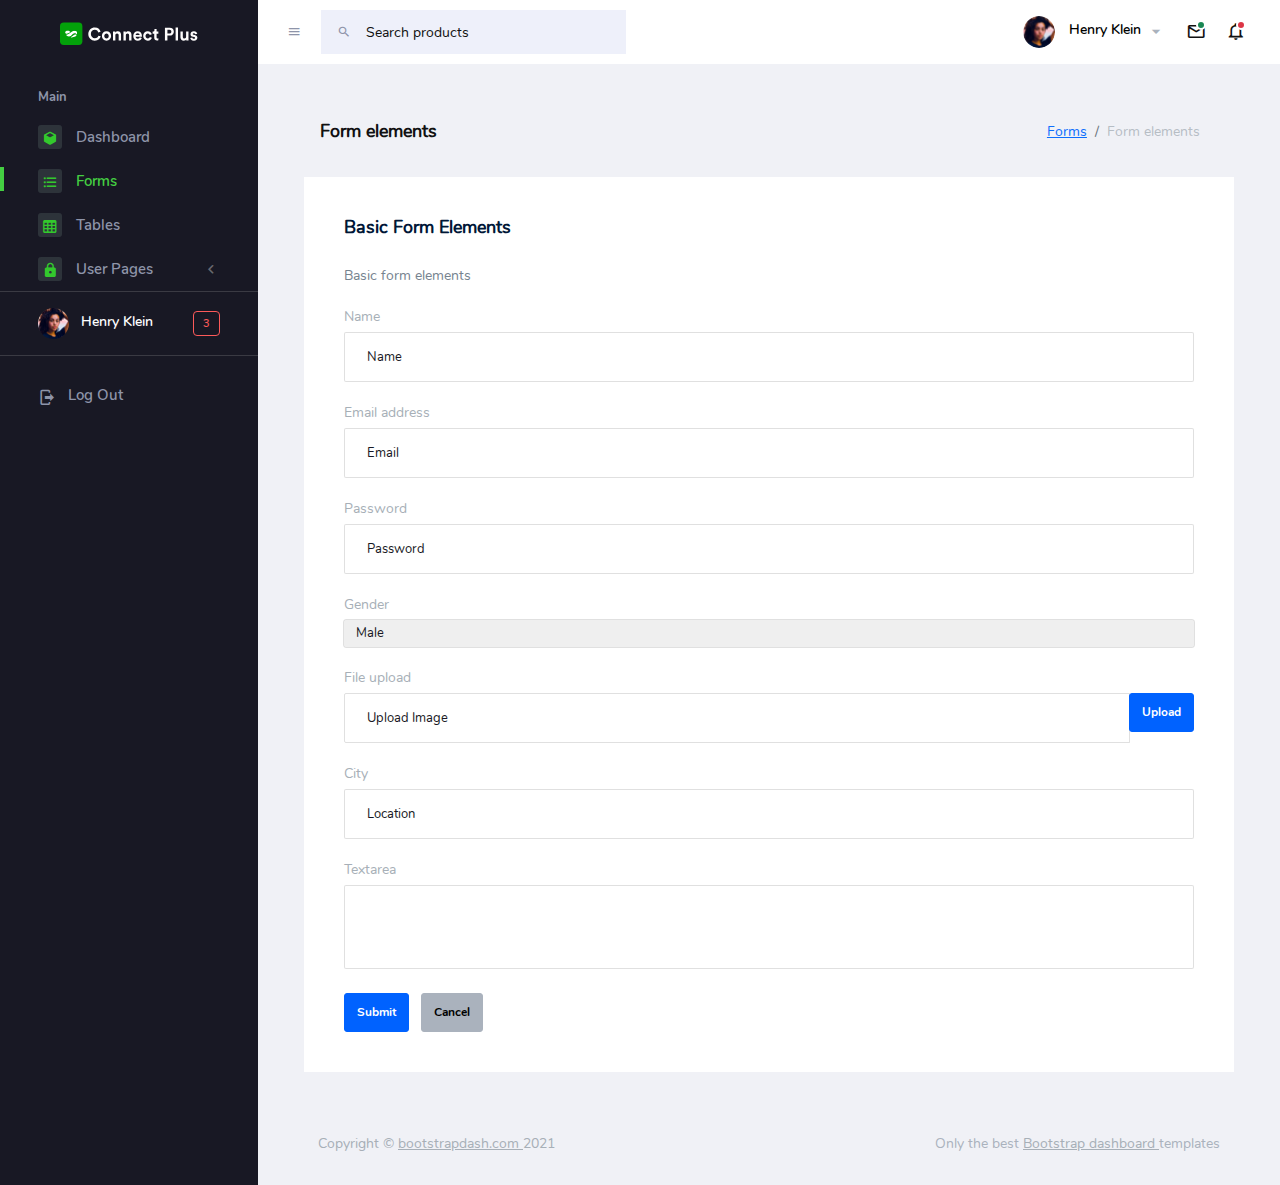
==== pages/forms/basic_elements.html @ 21fc736e "manambah kan data" ====
<!DOCTYPE html>
<html lang="en">
  <head>
    <!-- Required meta tags -->
    <meta charset="utf-8">
    <meta name="viewport" content="width=device-width, initial-scale=1, shrink-to-fit=no">
    <title>Connect Plus</title>
    <!-- plugins:css -->
    <link rel="stylesheet" href="../../assets/vendors/mdi/css/materialdesignicons.min.css">
    <link rel="stylesheet" href="../../assets/vendors/flag-icon-css/css/flag-icon.min.css">
    <link rel="stylesheet" href="../../assets/vendors/css/vendor.bundle.base.css">
    <!-- endinject -->
    <!-- Plugin css for this page -->
    <link rel="stylesheet" href="../../assets/vendors/select2/select2.min.css">
    <link rel="stylesheet" href="../../assets/vendors/select2-bootstrap-theme/select2-bootstrap.min.css">
    <!-- End plugin css for this page -->
    <!-- inject:css -->
    <!-- endinject -->
    <!-- Layout styles -->
    <link rel="stylesheet" href="../../assets/css/style.css">
    <!-- End layout styles -->
    <link rel="shortcut icon" href="../../assets/images/icon-pertamina-removebg-preview.png" />
  </head>
  <body>
    <div class="container-scroller">
      <!-- partial:../../partials/_navbar.html -->
      <nav class="navbar default-layout-navbar col-lg-12 col-12 p-0 fixed-top d-flex flex-row">
        <div class="text-center navbar-brand-wrapper d-flex align-items-center justify-content-center">
          <a class="navbar-brand brand-logo" href="../../index.html"><img src="../../assets/images/logo.svg" alt="logo" /></a>
          <a class="navbar-brand brand-logo-mini" href="../../index.html"><img src="../../assets/images/logo-mini.svg" alt="logo" /></a>
        </div>
        <div class="navbar-menu-wrapper d-flex align-items-stretch">
          <button class="navbar-toggler navbar-toggler align-self-center" type="button" data-toggle="minimize">
            <span class="mdi mdi-menu"></span>
          </button>
          <div class="search-field d-none d-xl-block">
            <form class="d-flex align-items-center h-100" action="#">
              <div class="input-group">
                <div class="input-group-prepend bg-transparent">
                  <i class="input-group-text border-0 mdi mdi-magnify"></i>
                </div>
                <input type="text" class="form-control bg-transparent border-0" placeholder="Search products">
              </div>
            </form>
          </div>
          <ul class="navbar-nav navbar-nav-right">
            <!-- <li class="nav-item  dropdown d-none d-md-block">
              <a class="nav-link dropdown-toggle" id="reportDropdown" href="#" data-bs-toggle="dropdown" aria-expanded="false"> Reports </a>
              <div class="dropdown-menu navbar-dropdown" aria-labelledby="reportDropdown">
                <a class="dropdown-item" href="#">
                  <i class="mdi mdi-file-pdf me-2"></i>PDF </a>
                <div class="dropdown-divider"></div>
                <a class="dropdown-item" href="#">
                  <i class="mdi mdi-file-excel me-2"></i>Excel </a>
                <div class="dropdown-divider"></div>
                <a class="dropdown-item" href="#">
                  <i class="mdi mdi-file-word me-2"></i>doc </a>
              </div>
            </li> -->
            <!-- <li class="nav-item  dropdown d-none d-md-block">
              <a class="nav-link dropdown-toggle" id="projectDropdown" href="#" data-bs-toggle="dropdown" aria-expanded="false"> Projects </a>
              <div class="dropdown-menu navbar-dropdown" aria-labelledby="projectDropdown">
                <a class="dropdown-item" href="#">
                  <i class="mdi mdi-eye-outline me-2"></i>View Project </a>
                <div class="dropdown-divider"></div>
                <a class="dropdown-item" href="#">
                  <i class="mdi mdi-pencil-outline me-2"></i>Edit Project </a>
              </div>
            </li> -->
            <!-- <li class="nav-item nav-language dropdown d-none d-md-block">
              <a class="nav-link dropdown-toggle" id="languageDropdown" href="#" data-bs-toggle="dropdown" aria-expanded="false">
                <div class="nav-language-icon">
                  <i class="flag-icon flag-icon-us" title="us" id="us"></i>
                </div>
                <div class="nav-language-text">
                  <p class="mb-1 text-black">English</p>
                </div>
              </a>
              <div class="dropdown-menu navbar-dropdown" aria-labelledby="languageDropdown">
                <a class="dropdown-item" href="#">
                  <div class="nav-language-icon me-2">
                    <i class="flag-icon flag-icon-ae" title="ae" id="ae"></i>
                  </div>
                  <div class="nav-language-text">
                    <p class="mb-1 text-black">Arabic</p>
                  </div>
                </a>
                <div class="dropdown-divider"></div>
                <a class="dropdown-item" href="#">
                  <div class="nav-language-icon me-2">
                    <i class="flag-icon flag-icon-gb" title="GB" id="gb"></i>
                  </div>
                  <div class="nav-language-text">
                    <p class="mb-1 text-black">English</p>
                  </div>
                </a>
              </div>
            </li> -->
            <li class="nav-item nav-profile dropdown">
              <a class="nav-link dropdown-toggle" id="profileDropdown" href="#" data-bs-toggle="dropdown" aria-expanded="false">
                <div class="nav-profile-img">
                  <img src="../../assets/images/faces/face28.png" alt="image">
                </div>
                <div class="nav-profile-text">
                  <p class="mb-1 text-black">Henry Klein</p>
                </div>
              </a>
              <div class="dropdown-menu navbar-dropdown dropdown-menu-right p-0 border-0 font-size-sm" aria-labelledby="profileDropdown" data-x-placement="bottom-end">
                <div class="p-3 text-center bg-primary">
                  <img class="img-avatar img-avatar48 img-avatar-thumb" src="../../assets/images/faces/face28.png" alt="">
                </div>
                <div class="p-2">
                  <!-- <h5 class="dropdown-header text-uppercase ps-2 text-dark">User Options</h5>
                  <a class="dropdown-item py-1 d-flex align-items-center justify-content-between" href="#">
                    <span>Inbox</span>
                    <span class="p-0">
                      <span class="badge badge-primary">3</span>
                      <i class="mdi mdi-email-open-outline ms-1"></i>
                    </span>
                  </a>
                  <a class="dropdown-item py-1 d-flex align-items-center justify-content-between" href="#">
                    <span>Profile</span>
                    <span class="p-0">
                      <span class="badge badge-success">1</span>
                      <i class="mdi mdi-account-outline ms-1"></i>
                    </span>
                  </a>
                  <a class="dropdown-item py-1 d-flex align-items-center justify-content-between" href="javascript:void(0)">
                    <span>Settings</span>
                    <i class="mdi mdi-settings"></i>
                  </a> -->
                  <div role="separator" class="dropdown-divider"></div>
                  <h5 class="dropdown-header text-uppercase  ps-2 text-dark mt-2">Actions</h5>
                  <!-- <a class="dropdown-item py-1 d-flex align-items-center justify-content-between" href="#">
                    <span>Lock Account</span>
                    <i class="mdi mdi-lock ms-1"></i>
                  </a> -->
                  <a class="dropdown-item py-1 d-flex align-items-center justify-content-between" href="#">
                    <span>Log Out</span>
                    <i class="mdi mdi-logout ms-1"></i>
                  </a>
                </div>
              </div>
            </li>
            <li class="nav-item dropdown">
              <a class="nav-link count-indicator dropdown-toggle" id="messageDropdown" href="#" data-bs-toggle="dropdown" aria-expanded="false">
                <i class="mdi mdi-email-outline"></i>
                <span class="count-symbol bg-success"></span>
              </a>
              <div class="dropdown-menu dropdown-menu-end navbar-dropdown preview-list" aria-labelledby="messageDropdown">
                <h6 class="p-3 mb-0 bg-primary text-white py-4">Messages</h6>
                <div class="dropdown-divider"></div>
                <a class="dropdown-item preview-item">
                  <div class="preview-thumbnail">
                    <img src="../../assets/images/faces/face4.jpg" alt="image" class="profile-pic">
                  </div>
                  <div class="preview-item-content d-flex align-items-start flex-column justify-content-center">
                    <h6 class="preview-subject ellipsis mb-1 font-weight-normal">Mark send you a message</h6>
                    <p class="text-gray mb-0"> 1 Minutes ago </p>
                  </div>
                </a>
                <div class="dropdown-divider"></div>
                <a class="dropdown-item preview-item">
                  <div class="preview-thumbnail">
                    <img src="../../assets/images/faces/face2.jpg" alt="image" class="profile-pic">
                  </div>
                  <div class="preview-item-content d-flex align-items-start flex-column justify-content-center">
                    <h6 class="preview-subject ellipsis mb-1 font-weight-normal">Cregh send you a message</h6>
                    <p class="text-gray mb-0"> 15 Minutes ago </p>
                  </div>
                </a>
                <div class="dropdown-divider"></div>
                <a class="dropdown-item preview-item">
                  <div class="preview-thumbnail">
                    <img src="../../assets/images/faces/face3.jpg" alt="image" class="profile-pic">
                  </div>
                  <div class="preview-item-content d-flex align-items-start flex-column justify-content-center">
                    <h6 class="preview-subject ellipsis mb-1 font-weight-normal">Profile picture updated</h6>
                    <p class="text-gray mb-0"> 18 Minutes ago </p>
                  </div>
                </a>
                <div class="dropdown-divider"></div>
                <h6 class="p-3 mb-0 text-center">4 new messages</h6>
              </div>
            </li>
            <li class="nav-item dropdown">
              <a class="nav-link count-indicator dropdown-toggle" id="notificationDropdown" href="#" data-bs-toggle="dropdown">
                <i class="mdi mdi-bell-outline"></i>
                <span class="count-symbol bg-danger"></span>
              </a>
              <div class="dropdown-menu dropdown-menu-end navbar-dropdown preview-list" aria-labelledby="notificationDropdown">
                <h6 class="p-3 mb-0 bg-primary text-white py-4">Notifications</h6>
                <div class="dropdown-divider"></div>
                <a class="dropdown-item preview-item">
                  <div class="preview-thumbnail">
                    <div class="preview-icon bg-success">
                      <i class="mdi mdi-calendar"></i>
                    </div>
                  </div>
                  <div class="preview-item-content d-flex align-items-start flex-column justify-content-center">
                    <h6 class="preview-subject font-weight-normal mb-1">Event today</h6>
                    <p class="text-gray ellipsis mb-0"> Just a reminder that you have an event today </p>
                  </div>
                </a>
                <div class="dropdown-divider"></div>
                <a class="dropdown-item preview-item">
                  <div class="preview-thumbnail">
                    <div class="preview-icon bg-warning">
                      <i class="mdi mdi-settings"></i>
                    </div>
                  </div>
                  <div class="preview-item-content d-flex align-items-start flex-column justify-content-center">
                    <h6 class="preview-subject font-weight-normal mb-1">Settings</h6>
                    <p class="text-gray ellipsis mb-0"> Update dashboard </p>
                  </div>
                </a>
                <div class="dropdown-divider"></div>
                <a class="dropdown-item preview-item">
                  <div class="preview-thumbnail">
                    <div class="preview-icon bg-info">
                      <i class="mdi mdi-link-variant"></i>
                    </div>
                  </div>
                  <div class="preview-item-content d-flex align-items-start flex-column justify-content-center">
                    <h6 class="preview-subject font-weight-normal mb-1">Launch Admin</h6>
                    <p class="text-gray ellipsis mb-0"> New admin wow! </p>
                  </div>
                </a>
                <div class="dropdown-divider"></div>
                <h6 class="p-3 mb-0 text-center">See all notifications</h6>
              </div>
            </li>
          </ul>
          <button class="navbar-toggler navbar-toggler-right d-lg-none align-self-center" type="button" data-toggle="offcanvas">
            <span class="mdi mdi-menu"></span>
          </button>
        </div>
      </nav>
      <!-- partial -->
      <div class="container-fluid page-body-wrapper">
        <!-- partial:../../partials/_sidebar.html -->
        <nav class="sidebar sidebar-offcanvas" id="sidebar">
          <ul class="nav">
            <li class="nav-item nav-category">Main</li>
            <li class="nav-item">
              <a class="nav-link" href="../../index.html">
                <span class="icon-bg"><i class="mdi mdi-cube menu-icon"></i></span>
                <span class="menu-title">Dashboard</span>
              </a>
            </li>
            <!-- <li class="nav-item">
              <a class="nav-link" data-bs-toggle="collapse" href="#ui-basic" aria-expanded="false" aria-controls="ui-basic">
                <span class="icon-bg"><i class="mdi mdi-crosshairs-gps menu-icon"></i></span>
                <span class="menu-title">UI Elements</span>
                <i class="menu-arrow"></i>
              </a>
              <div class="collapse" id="ui-basic">
                <ul class="nav flex-column sub-menu">
                  <li class="nav-item"> <a class="nav-link" href="../../pages/ui-features/buttons.html">Buttons</a></li>
                  <li class="nav-item"> <a class="nav-link" href="../../pages/ui-features/dropdowns.html">Dropdowns</a></li>
                  <li class="nav-item"> <a class="nav-link" href="../../pages/ui-features/typography.html">Typography</a></li>
                </ul>
              </div>
            </li> -->
            <!-- <li class="nav-item">
              <a class="nav-link" href="../../pages/icons/mdi.html">
                <span class="icon-bg"><i class="mdi mdi-contacts menu-icon"></i></span>
                <span class="menu-title">Icons</span>
              </a>
            </li> -->
            <li class="nav-item">
              <a class="nav-link" href="../../pages/forms/basic_elements.html">
                <span class="icon-bg"><i class="mdi mdi-format-list-bulleted menu-icon"></i></span>
                <span class="menu-title">Forms</span>
              </a>
            </li>
            <!-- <li class="nav-item">
              <a class="nav-link" href="../../pages/charts/chartjs.html">
                <span class="icon-bg"><i class="mdi mdi-chart-bar menu-icon"></i></span>
                <span class="menu-title">Charts</span>
              </a>
            </li> -->
            <li class="nav-item">
              <a class="nav-link" href="../../pages/tables/basic-table.html">
                <span class="icon-bg"><i class="mdi mdi-table-large menu-icon"></i></span>
                <span class="menu-title">Tables</span>
              </a>
            </li>
            <li class="nav-item">
              <a class="nav-link" data-bs-toggle="collapse" href="#auth" aria-expanded="false" aria-controls="auth">
                <span class="icon-bg"><i class="mdi mdi-lock menu-icon"></i></span>
                <span class="menu-title">User Pages</span>
                <i class="menu-arrow"></i>
              </a>
              <div class="collapse" id="auth">
                <ul class="nav flex-column sub-menu">
                  <!-- <li class="nav-item"> <a class="nav-link" href="../../pages/samples/blank-page.html"> Blank Page </a></li> -->
                  <li class="nav-item"> <a class="nav-link" href="../../pages/samples/login.html"> Login </a></li>
                  <!-- <li class="nav-item"> <a class="nav-link" href="../../pages/samples/register.html"> Register </a></li> -->
                  <li class="nav-item"> <a class="nav-link" href="../../pages/samples/error-404.html"> 404 </a></li>
                  <!-- <li class="nav-item"> <a class="nav-link" href="../../pages/samples/error-500.html"> 500 </a></li> -->
                </ul>
              </div>
            </li>
            <!-- <li class="nav-item documentation-link">
              <a class="nav-link" href="http://www.bootstrapdash.com/demo/connect-plus-free/jquery/documentation/documentation.html" target="_blank">
                <span class="icon-bg">
                  <i class="mdi mdi-file-document-box menu-icon"></i>
                </span>
                <span class="menu-title">Documentation</span>
              </a>
            </li> -->
            <li class="nav-item sidebar-user-actions">
              <div class="user-details">
                <div class="d-flex justify-content-between align-items-center">
                  <div>
                    <div class="d-flex align-items-center">
                      <div class="sidebar-profile-img">
                        <img src="../../assets/images/faces/face28.png" alt="image">
                      </div>
                      <div class="sidebar-profile-text">
                        <p class="mb-1">Henry Klein</p>
                      </div>
                    </div>
                  </div>
                  <div class="badge badge-danger">3</div>
                </div>
              </div>
            </li>
            <!-- <li class="nav-item sidebar-user-actions">
              <div class="sidebar-user-menu">
                <a href="#" class="nav-link"><i class="mdi mdi-settings menu-icon"></i>
                  <span class="menu-title">Settings</span>
                </a>
              </div>
            </li> -->
            <!-- <li class="nav-item sidebar-user-actions">
              <div class="sidebar-user-menu">
                <a href="#" class="nav-link"><i class="mdi mdi-speedometer menu-icon"></i>
                  <span class="menu-title">Take Tour</span></a>
              </div>
            </li> -->
            <li class="nav-item sidebar-user-actions">
              <div class="sidebar-user-menu">
                <a href="#" class="nav-link"><i class="mdi mdi-logout menu-icon"></i>
                  <span class="menu-title">Log Out</span></a>
              </div>
            </li>
          </ul>
        </nav>
        <!-- partial -->
        <div class="main-panel">
          <div class="content-wrapper">
            <div class="page-header">
              <h3 class="page-title"> Form elements </h3>
              <nav aria-label="breadcrumb">
                <ol class="breadcrumb">
                  <li class="breadcrumb-item"><a href="#">Forms</a></li>
                  <li class="breadcrumb-item active" aria-current="page">Form elements</li>
                </ol>
              </nav>
            </div>
            <div class="row">
              <!--div class="col-md-6 grid-margin stretch-card">
                <div class="card">
                  <div class="card-body">
                    <h4 class="card-title">Default form</h4>
                    <p class="card-description"> Basic form layout </p>
                    <form class="forms-sample">
                      <div class="form-group">
                        <label for="exampleInputUsername1">Username</label>
                        <input type="text" class="form-control" id="exampleInputUsername1" placeholder="Username">
                      </div>
                      <div class="form-group">
                        <label for="exampleInputEmail1">Email address</label>
                        <input type="email" class="form-control" id="exampleInputEmail1" placeholder="Email">
                      </div>
                      <div class="form-group">
                        <label for="exampleInputPassword1">Password</label>
                        <input type="password" class="form-control" id="exampleInputPassword1" placeholder="Password">
                      </div>
                      <div class="form-group">
                        <label for="exampleInputConfirmPassword1">Confirm Password</label>
                        <input type="password" class="form-control" id="exampleInputConfirmPassword1" placeholder="Password">
                      </div>
                      <div class="form-check form-check-flat form-check-primary">
                        <label class="form-check-label">
                          <input type="checkbox" class="form-check-input"> Remember me </label>
                      </div>
                      <button type="submit" class="btn btn-primary me-2">Submit</button>
                      <button class="btn btn-light">Cancel</button>
                    </form>
                  </div>
                </div>
              </div-->
              <!--div class="col-md-6 grid-margin stretch-card">
                <div class="card">
                  <div class="card-body">
                    <h4 class="card-title">Horizontal Form</h4>
                    <p class="card-description"> Horizontal form layout </p>
                    <form class="forms-sample">
                      <div class="form-group row">
                        <label for="exampleInputUsername2" class="col-sm-3 col-form-label">Email</label>
                        <div class="col-sm-9">
                          <input type="text" class="form-control" id="exampleInputUsername2" placeholder="Username">
                        </div>
                      </div>
                      <div class="form-group row">
                        <label for="exampleInputEmail2" class="col-sm-3 col-form-label">Email</label>
                        <div class="col-sm-9">
                          <input type="email" class="form-control" id="exampleInputEmail2" placeholder="Email">
                        </div>
                      </div>
                      <div class="form-group row">
                        <label for="exampleInputMobile" class="col-sm-3 col-form-label">Mobile</label>
                        <div class="col-sm-9">
                          <input type="text" class="form-control" id="exampleInputMobile" placeholder="Mobile number">
                        </div>
                      </div>
                      <div class="form-group row">
                        <label for="exampleInputPassword2" class="col-sm-3 col-form-label">Password</label>
                        <div class="col-sm-9">
                          <input type="password" class="form-control" id="exampleInputPassword2" placeholder="Password">
                        </div>
                      </div>
                      <div class="form-group row">
                        <label for="exampleInputConfirmPassword2" class="col-sm-3 col-form-label">Re Password</label>
                        <div class="col-sm-9">
                          <input type="password" class="form-control" id="exampleInputConfirmPassword2" placeholder="Password">
                        </div>
                      </div>
                      <div class="form-check form-check-flat form-check-primary">
                        <label class="form-check-label">
                          <input type="checkbox" class="form-check-input"> Remember me </label>
                      </div>
                      <button type="submit" class="btn btn-primary me-2">Submit</button>
                      <button class="btn btn-light">Cancel</button>
                    </form>
                  </div>
                </div>
              </div-->
              <div class="col-12 grid-margin stretch-card">
                <div class="card">
                  <div class="card-body">
                    <h4 class="card-title">Basic form elements</h4>
                    <p class="card-description"> Basic form elements </p>
                    <form class="forms-sample">
                      <div class="form-group">
                        <label for="exampleInputName1">Name</label>
                        <input type="text" class="form-control" id="exampleInputName1" placeholder="Name">
                      </div>
                      <div class="form-group">
                        <label for="exampleInputEmail3">Email address</label>
                        <input type="email" class="form-control" id="exampleInputEmail3" placeholder="Email">
                      </div>
                      <div class="form-group">
                        <label for="exampleInputPassword4">Password</label>
                        <input type="password" class="form-control" id="exampleInputPassword4" placeholder="Password">
                      </div>
                      <div class="form-group">
                        <label for="exampleSelectGender">Gender</label>
                        <select class="form-control" id="exampleSelectGender">
                          <option>Male</option>
                          <option>Female</option>
                        </select>
                      </div>
                      <div class="form-group">
                        <label>File upload</label>
                        <input type="file" name="img[]" class="file-upload-default">
                        <div class="input-group col-xs-12">
                          <input type="text" class="form-control file-upload-info" disabled placeholder="Upload Image">
                          <span class="input-group-append">
                            <button class="file-upload-browse btn btn-primary" type="button">Upload</button>
                          </span>
                        </div>
                      </div>
                      <div class="form-group">
                        <label for="exampleInputCity1">City</label>
                        <input type="text" class="form-control" id="exampleInputCity1" placeholder="Location">
                      </div>
                      <div class="form-group">
                        <label for="exampleTextarea1">Textarea</label>
                        <textarea class="form-control" id="exampleTextarea1" rows="4"></textarea>
                      </div>
                      <button type="submit" class="btn btn-primary me-2">Submit</button>
                      <button class="btn btn-light">Cancel</button>
                    </form>
                  </div>
                </div>
              </div>
            </div>
          </div>
          <!-- content-wrapper ends -->
          <!-- partial:../../partials/_footer.html -->
          <footer class="footer">
            <div class="footer-inner-wraper">
              <div class="d-sm-flex justify-content-center justify-content-sm-between py-2">
                <span class="text-muted text-center text-sm-left d-block d-sm-inline-block">Copyright © <a href="https://www.bootstrapdash.com/" target="_blank">bootstrapdash.com </a>2021</span>
                <span class="float-none float-sm-right d-block mt-1 mt-sm-0 text-center">Only the best <a href="https://www.bootstrapdash.com/" target="_blank"> Bootstrap dashboard </a> templates</span>
              </div>
            </div>
          </footer>
          <!-- partial -->
        </div>
        <!-- main-panel ends -->
      </div>
      <!-- page-body-wrapper ends -->
    </div>
    <!-- container-scroller -->
    <!-- plugins:js -->
    <script src="../../assets/vendors/js/vendor.bundle.base.js"></script>
    <!-- endinject -->
    <!-- Plugin js for this page -->
    <script src="../../assets/vendors/select2/select2.min.js"></script>
    <script src="../../assets/vendors/typeahead.js/typeahead.bundle.min.js"></script>
    <!-- End plugin js for this page -->
    <!-- inject:js -->
    <script src="../../assets/js/off-canvas.js"></script>
    <script src="../../assets/js/hoverable-collapse.js"></script>
    <script src="../../assets/js/misc.js"></script>
    <!-- endinject -->
    <!-- Custom js for this page -->
    <script src="../../assets/js/file-upload.js"></script>
    <script src="../../assets/js/typeahead.js"></script>
    <script src="../../assets/js/select2.js"></script>
    <!-- End custom js for this page -->
  </body>
</html>
---- assets/vendors/flag-icon-css/css/flag-icon.min.css ----
.flag-icon-background{background-size:contain;background-position:50%;background-repeat:no-repeat}.flag-icon{background-size:contain;background-position:50%;background-repeat:no-repeat;position:relative;display:inline-block;width:1.33333333em;line-height:1em}.flag-icon:before{content:'\00a0'}.flag-icon.flag-icon-squared{width:1em}.flag-icon-ad{background-image:url(../flags/4x3/ad.svg)}.flag-icon-ad.flag-icon-squared{background-image:url(../flags/1x1/ad.svg)}.flag-icon-ae{background-image:url(../flags/4x3/ae.svg)}.flag-icon-ae.flag-icon-squared{background-image:url(../flags/1x1/ae.svg)}.flag-icon-af{background-image:url(../flags/4x3/af.svg)}.flag-icon-af.flag-icon-squared{background-image:url(../flags/1x1/af.svg)}.flag-icon-ag{background-image:url(../flags/4x3/ag.svg)}.flag-icon-ag.flag-icon-squared{background-image:url(../flags/1x1/ag.svg)}.flag-icon-ai{background-image:url(../flags/4x3/ai.svg)}.flag-icon-ai.flag-icon-squared{background-image:url(../flags/1x1/ai.svg)}.flag-icon-al{background-image:url(../flags/4x3/al.svg)}.flag-icon-al.flag-icon-squared{background-image:url(../flags/1x1/al.svg)}.flag-icon-am{background-image:url(../flags/4x3/am.svg)}.flag-icon-am.flag-icon-squared{background-image:url(../flags/1x1/am.svg)}.flag-icon-ao{background-image:url(../flags/4x3/ao.svg)}.flag-icon-ao.flag-icon-squared{background-image:url(../flags/1x1/ao.svg)}.flag-icon-aq{background-image:url(../flags/4x3/aq.svg)}.flag-icon-aq.flag-icon-squared{background-image:url(../flags/1x1/aq.svg)}.flag-icon-ar{background-image:url(../flags/4x3/ar.svg)}.flag-icon-ar.flag-icon-squared{background-image:url(../flags/1x1/ar.svg)}.flag-icon-as{background-image:url(../flags/4x3/as.svg)}.flag-icon-as.flag-icon-squared{background-image:url(../flags/1x1/as.svg)}.flag-icon-at{background-image:url(../flags/4x3/at.svg)}.flag-icon-at.flag-icon-squared{background-image:url(../flags/1x1/at.svg)}.flag-icon-au{background-image:url(../flags/4x3/au.svg)}.flag-icon-au.flag-icon-squared{background-image:url(../flags/1x1/au.svg)}.flag-icon-aw{background-image:url(../flags/4x3/aw.svg)}.flag-icon-aw.flag-icon-squared{background-image:url(../flags/1x1/aw.svg)}.flag-icon-ax{background-image:url(../flags/4x3/ax.svg)}.flag-icon-ax.flag-icon-squared{background-image:url(../flags/1x1/ax.svg)}.flag-icon-az{background-image:url(../flags/4x3/az.svg)}.flag-icon-az.flag-icon-squared{background-image:url(../flags/1x1/az.svg)}.flag-icon-ba{background-image:url(../flags/4x3/ba.svg)}.flag-icon-ba.flag-icon-squared{background-image:url(../flags/1x1/ba.svg)}.flag-icon-bb{background-image:url(../flags/4x3/bb.svg)}.flag-icon-bb.flag-icon-squared{background-image:url(../flags/1x1/bb.svg)}.flag-icon-bd{background-image:url(../flags/4x3/bd.svg)}.flag-icon-bd.flag-icon-squared{background-image:url(../flags/1x1/bd.svg)}.flag-icon-be{background-image:url(../flags/4x3/be.svg)}.flag-icon-be.flag-icon-squared{background-image:url(../flags/1x1/be.svg)}.flag-icon-bf{background-image:url(../flags/4x3/bf.svg)}.flag-icon-bf.flag-icon-squared{background-image:url(../flags/1x1/bf.svg)}.flag-icon-bg{background-image:url(../flags/4x3/bg.svg)}.flag-icon-bg.flag-icon-squared{background-image:url(../flags/1x1/bg.svg)}.flag-icon-bh{background-image:url(../flags/4x3/bh.svg)}.flag-icon-bh.flag-icon-squared{background-image:url(../flags/1x1/bh.svg)}.flag-icon-bi{background-image:url(../flags/4x3/bi.svg)}.flag-icon-bi.flag-icon-squared{background-image:url(../flags/1x1/bi.svg)}.flag-icon-bj{background-image:url(../flags/4x3/bj.svg)}.flag-icon-bj.flag-icon-squared{background-image:url(../flags/1x1/bj.svg)}.flag-icon-bl{background-image:url(../flags/4x3/bl.svg)}.flag-icon-bl.flag-icon-squared{background-image:url(../flags/1x1/bl.svg)}.flag-icon-bm{background-image:url(../flags/4x3/bm.svg)}.flag-icon-bm.flag-icon-squared{background-image:url(../flags/1x1/bm.svg)}.flag-icon-bn{background-image:url(../flags/4x3/bn.svg)}.flag-icon-bn.flag-icon-squared{background-image:url(../flags/1x1/bn.svg)}.flag-icon-bo{background-image:url(../flags/4x3/bo.svg)}.flag-icon-bo.flag-icon-squared{background-image:url(../flags/1x1/bo.svg)}.flag-icon-bq{background-image:url(../flags/4x3/bq.svg)}.flag-icon-bq.flag-icon-squared{background-image:url(../flags/1x1/bq.svg)}.flag-icon-br{background-image:url(../flags/4x3/br.svg)}.flag-icon-br.flag-icon-squared{background-image:url(../flags/1x1/br.svg)}.flag-icon-bs{background-image:url(../flags/4x3/bs.svg)}.flag-icon-bs.flag-icon-squared{background-image:url(../flags/1x1/bs.svg)}.flag-icon-bt{background-image:url(../flags/4x3/bt.svg)}.flag-icon-bt.flag-icon-squared{background-image:url(../flags/1x1/bt.svg)}.flag-icon-bv{background-image:url(../flags/4x3/bv.svg)}.flag-icon-bv.flag-icon-squared{background-image:url(../flags/1x1/bv.svg)}.flag-icon-bw{background-image:url(../flags/4x3/bw.svg)}.flag-icon-bw.flag-icon-squared{background-image:url(../flags/1x1/bw.svg)}.flag-icon-by{background-image:url(../flags/4x3/by.svg)}.flag-icon-by.flag-icon-squared{background-image:url(../flags/1x1/by.svg)}.flag-icon-bz{background-image:url(../flags/4x3/bz.svg)}.flag-icon-bz.flag-icon-squared{background-image:url(../flags/1x1/bz.svg)}.flag-icon-ca{background-image:url(../flags/4x3/ca.svg)}.flag-icon-ca.flag-icon-squared{background-image:url(../flags/1x1/ca.svg)}.flag-icon-cc{background-image:url(../flags/4x3/cc.svg)}.flag-icon-cc.flag-icon-squared{background-image:url(../flags/1x1/cc.svg)}.flag-icon-cd{background-image:url(../flags/4x3/cd.svg)}.flag-icon-cd.flag-icon-squared{background-image:url(../flags/1x1/cd.svg)}.flag-icon-cf{background-image:url(../flags/4x3/cf.svg)}.flag-icon-cf.flag-icon-squared{background-image:url(../flags/1x1/cf.svg)}.flag-icon-cg{background-image:url(../flags/4x3/cg.svg)}.flag-icon-cg.flag-icon-squared{background-image:url(../flags/1x1/cg.svg)}.flag-icon-ch{background-image:url(../flags/4x3/ch.svg)}.flag-icon-ch.flag-icon-squared{background-image:url(../flags/1x1/ch.svg)}.flag-icon-ci{background-image:url(../flags/4x3/ci.svg)}.flag-icon-ci.flag-icon-squared{background-image:url(../flags/1x1/ci.svg)}.flag-icon-ck{background-image:url(../flags/4x3/ck.svg)}.flag-icon-ck.flag-icon-squared{background-image:url(../flags/1x1/ck.svg)}.flag-icon-cl{background-image:url(../flags/4x3/cl.svg)}.flag-icon-cl.flag-icon-squared{background-image:url(../flags/1x1/cl.svg)}.flag-icon-cm{background-image:url(../flags/4x3/cm.svg)}.flag-icon-cm.flag-icon-squared{background-image:url(../flags/1x1/cm.svg)}.flag-icon-cn{background-image:url(../flags/4x3/cn.svg)}.flag-icon-cn.flag-icon-squared{background-image:url(../flags/1x1/cn.svg)}.flag-icon-co{background-image:url(../flags/4x3/co.svg)}.flag-icon-co.flag-icon-squared{background-image:url(../flags/1x1/co.svg)}.flag-icon-cr{background-image:url(../flags/4x3/cr.svg)}.flag-icon-cr.flag-icon-squared{background-image:url(../flags/1x1/cr.svg)}.flag-icon-cu{background-image:url(../flags/4x3/cu.svg)}.flag-icon-cu.flag-icon-squared{background-image:url(../flags/1x1/cu.svg)}.flag-icon-cv{background-image:url(../flags/4x3/cv.svg)}.flag-icon-cv.flag-icon-squared{background-image:url(../flags/1x1/cv.svg)}.flag-icon-cw{background-image:url(../flags/4x3/cw.svg)}.flag-icon-cw.flag-icon-squared{background-image:url(../flags/1x1/cw.svg)}.flag-icon-cx{background-image:url(../flags/4x3/cx.svg)}.flag-icon-cx.flag-icon-squared{background-image:url(../flags/1x1/cx.svg)}.flag-icon-cy{background-image:url(../flags/4x3/cy.svg)}.flag-icon-cy.flag-icon-squared{background-image:url(../flags/1x1/cy.svg)}.flag-icon-cz{background-image:url(../flags/4x3/cz.svg)}.flag-icon-cz.flag-icon-squared{background-image:url(../flags/1x1/cz.svg)}.flag-icon-de{background-image:url(../flags/4x3/de.svg)}.flag-icon-de.flag-icon-squared{background-image:url(../flags/1x1/de.svg)}.flag-icon-dj{background-image:url(../flags/4x3/dj.svg)}.flag-icon-dj.flag-icon-squared{background-image:url(../flags/1x1/dj.svg)}.flag-icon-dk{background-image:url(../flags/4x3/dk.svg)}.flag-icon-dk.flag-icon-squared{background-image:url(../flags/1x1/dk.svg)}.flag-icon-dm{background-image:url(../flags/4x3/dm.svg)}.flag-icon-dm.flag-icon-squared{background-image:url(../flags/1x1/dm.svg)}.flag-icon-do{background-image:url(../flags/4x3/do.svg)}.flag-icon-do.flag-icon-squared{background-image:url(../flags/1x1/do.svg)}.flag-icon-dz{background-image:url(../flags/4x3/dz.svg)}.flag-icon-dz.flag-icon-squared{background-image:url(../flags/1x1/dz.svg)}.flag-icon-ec{background-image:url(../flags/4x3/ec.svg)}.flag-icon-ec.flag-icon-squared{background-image:url(../flags/1x1/ec.svg)}.flag-icon-ee{background-image:url(../flags/4x3/ee.svg)}.flag-icon-ee.flag-icon-squared{background-image:url(../flags/1x1/ee.svg)}.flag-icon-eg{background-image:url(../flags/4x3/eg.svg)}.flag-icon-eg.flag-icon-squared{background-image:url(../flags/1x1/eg.svg)}.flag-icon-eh{background-image:url(../flags/4x3/eh.svg)}.flag-icon-eh.flag-icon-squared{background-image:url(../flags/1x1/eh.svg)}.flag-icon-er{background-image:url(../flags/4x3/er.svg)}.flag-icon-er.flag-icon-squared{background-image:url(../flags/1x1/er.svg)}.flag-icon-es{background-image:url(../flags/4x3/es.svg)}.flag-icon-es.flag-icon-squared{background-image:url(../flags/1x1/es.svg)}.flag-icon-et{background-image:url(../flags/4x3/et.svg)}.flag-icon-et.flag-icon-squared{background-image:url(../flags/1x1/et.svg)}.flag-icon-fi{background-image:url(../flags/4x3/fi.svg)}.flag-icon-fi.flag-icon-squared{background-image:url(../flags/1x1/fi.svg)}.flag-icon-fj{background-image:url(../flags/4x3/fj.svg)}.flag-icon-fj.flag-icon-squared{background-image:url(../flags/1x1/fj.svg)}.flag-icon-fk{background-image:url(../flags/4x3/fk.svg)}.flag-icon-fk.flag-icon-squared{background-image:url(../flags/1x1/fk.svg)}.flag-icon-fm{background-image:url(../flags/4x3/fm.svg)}.flag-icon-fm.flag-icon-squared{background-image:url(../flags/1x1/fm.svg)}.flag-icon-fo{background-image:url(../flags/4x3/fo.svg)}.flag-icon-fo.flag-icon-squared{background-image:url(../flags/1x1/fo.svg)}.flag-icon-fr{background-image:url(../flags/4x3/fr.svg)}.flag-icon-fr.flag-icon-squared{background-image:url(../flags/1x1/fr.svg)}.flag-icon-ga{background-image:url(../flags/4x3/ga.svg)}.flag-icon-ga.flag-icon-squared{background-image:url(../flags/1x1/ga.svg)}.flag-icon-gb{background-image:url(../flags/4x3/gb.svg)}.flag-icon-gb.flag-icon-squared{background-image:url(../flags/1x1/gb.svg)}.flag-icon-gd{background-image:url(../flags/4x3/gd.svg)}.flag-icon-gd.flag-icon-squared{background-image:url(../flags/1x1/gd.svg)}.flag-icon-ge{background-image:url(../flags/4x3/ge.svg)}.flag-icon-ge.flag-icon-squared{background-image:url(../flags/1x1/ge.svg)}.flag-icon-gf{background-image:url(../flags/4x3/gf.svg)}.flag-icon-gf.flag-icon-squared{background-image:url(../flags/1x1/gf.svg)}.flag-icon-gg{background-image:url(../flags/4x3/gg.svg)}.flag-icon-gg.flag-icon-squared{background-image:url(../flags/1x1/gg.svg)}.flag-icon-gh{background-image:url(../flags/4x3/gh.svg)}.flag-icon-gh.flag-icon-squared{background-image:url(../flags/1x1/gh.svg)}.flag-icon-gi{background-image:url(../flags/4x3/gi.svg)}.flag-icon-gi.flag-icon-squared{background-image:url(../flags/1x1/gi.svg)}.flag-icon-gl{background-image:url(../flags/4x3/gl.svg)}.flag-icon-gl.flag-icon-squared{background-image:url(../flags/1x1/gl.svg)}.flag-icon-gm{background-image:url(../flags/4x3/gm.svg)}.flag-icon-gm.flag-icon-squared{background-image:url(../flags/1x1/gm.svg)}.flag-icon-gn{background-image:url(../flags/4x3/gn.svg)}.flag-icon-gn.flag-icon-squared{background-image:url(../flags/1x1/gn.svg)}.flag-icon-gp{background-image:url(../flags/4x3/gp.svg)}.flag-icon-gp.flag-icon-squared{background-image:url(../flags/1x1/gp.svg)}.flag-icon-gq{background-image:url(../flags/4x3/gq.svg)}.flag-icon-gq.flag-icon-squared{background-image:url(../flags/1x1/gq.svg)}.flag-icon-gr{background-image:url(../flags/4x3/gr.svg)}.flag-icon-gr.flag-icon-squared{background-image:url(../flags/1x1/gr.svg)}.flag-icon-gs{background-image:url(../flags/4x3/gs.svg)}.flag-icon-gs.flag-icon-squared{background-image:url(../flags/1x1/gs.svg)}.flag-icon-gt{background-image:url(../flags/4x3/gt.svg)}.flag-icon-gt.flag-icon-squared{background-image:url(../flags/1x1/gt.svg)}.flag-icon-gu{background-image:url(../flags/4x3/gu.svg)}.flag-icon-gu.flag-icon-squared{background-image:url(../flags/1x1/gu.svg)}.flag-icon-gw{background-image:url(../flags/4x3/gw.svg)}.flag-icon-gw.flag-icon-squared{background-image:url(../flags/1x1/gw.svg)}.flag-icon-gy{background-image:url(../flags/4x3/gy.svg)}.flag-icon-gy.flag-icon-squared{background-image:url(../flags/1x1/gy.svg)}.flag-icon-hk{background-image:url(../flags/4x3/hk.svg)}.flag-icon-hk.flag-icon-squared{background-image:url(../flags/1x1/hk.svg)}.flag-icon-hm{background-image:url(../flags/4x3/hm.svg)}.flag-icon-hm.flag-icon-squared{background-image:url(../flags/1x1/hm.svg)}.flag-icon-hn{background-image:url(../flags/4x3/hn.svg)}.flag-icon-hn.flag-icon-squared{background-image:url(../flags/1x1/hn.svg)}.flag-icon-hr{background-image:url(../flags/4x3/hr.svg)}.flag-icon-hr.flag-icon-squared{background-image:url(../flags/1x1/hr.svg)}.flag-icon-ht{background-image:url(../flags/4x3/ht.svg)}.flag-icon-ht.flag-icon-squared{background-image:url(../flags/1x1/ht.svg)}.flag-icon-hu{background-image:url(../flags/4x3/hu.svg)}.flag-icon-hu.flag-icon-squared{background-image:url(../flags/1x1/hu.svg)}.flag-icon-id{background-image:url(../flags/4x3/id.svg)}.flag-icon-id.flag-icon-squared{background-image:url(../flags/1x1/id.svg)}.flag-icon-ie{background-image:url(../flags/4x3/ie.svg)}.flag-icon-ie.flag-icon-squared{background-image:url(../flags/1x1/ie.svg)}.flag-icon-il{background-image:url(../flags/4x3/il.svg)}.flag-icon-il.flag-icon-squared{background-image:url(../flags/1x1/il.svg)}.flag-icon-im{background-image:url(../flags/4x3/im.svg)}.flag-icon-im.flag-icon-squared{background-image:url(../flags/1x1/im.svg)}.flag-icon-in{background-image:url(../flags/4x3/in.svg)}.flag-icon-in.flag-icon-squared{background-image:url(../flags/1x1/in.svg)}.flag-icon-io{background-image:url(../flags/4x3/io.svg)}.flag-icon-io.flag-icon-squared{background-image:url(../flags/1x1/io.svg)}.flag-icon-iq{background-image:url(../flags/4x3/iq.svg)}.flag-icon-iq.flag-icon-squared{background-image:url(../flags/1x1/iq.svg)}.flag-icon-ir{background-image:url(../flags/4x3/ir.svg)}.flag-icon-ir.flag-icon-squared{background-image:url(../flags/1x1/ir.svg)}.flag-icon-is{background-image:url(../flags/4x3/is.svg)}.flag-icon-is.flag-icon-squared{background-image:url(../flags/1x1/is.svg)}.flag-icon-it{background-image:url(../flags/4x3/it.svg)}.flag-icon-it.flag-icon-squared{background-image:url(../flags/1x1/it.svg)}.flag-icon-je{background-image:url(../flags/4x3/je.svg)}.flag-icon-je.flag-icon-squared{background-image:url(../flags/1x1/je.svg)}.flag-icon-jm{background-image:url(../flags/4x3/jm.svg)}.flag-icon-jm.flag-icon-squared{background-image:url(../flags/1x1/jm.svg)}.flag-icon-jo{background-image:url(../flags/4x3/jo.svg)}.flag-icon-jo.flag-icon-squared{background-image:url(../flags/1x1/jo.svg)}.flag-icon-jp{background-image:url(../flags/4x3/jp.svg)}.flag-icon-jp.flag-icon-squared{background-image:url(../flags/1x1/jp.svg)}.flag-icon-ke{background-image:url(../flags/4x3/ke.svg)}.flag-icon-ke.flag-icon-squared{background-image:url(../flags/1x1/ke.svg)}.flag-icon-kg{background-image:url(../flags/4x3/kg.svg)}.flag-icon-kg.flag-icon-squared{background-image:url(../flags/1x1/kg.svg)}.flag-icon-kh{background-image:url(../flags/4x3/kh.svg)}.flag-icon-kh.flag-icon-squared{background-image:url(../flags/1x1/kh.svg)}.flag-icon-ki{background-image:url(../flags/4x3/ki.svg)}.flag-icon-ki.flag-icon-squared{background-image:url(../flags/1x1/ki.svg)}.flag-icon-km{background-image:url(../flags/4x3/km.svg)}.flag-icon-km.flag-icon-squared{background-image:url(../flags/1x1/km.svg)}.flag-icon-kn{background-image:url(../flags/4x3/kn.svg)}.flag-icon-kn.flag-icon-squared{background-image:url(../flags/1x1/kn.svg)}.flag-icon-kp{background-image:url(../flags/4x3/kp.svg)}.flag-icon-kp.flag-icon-squared{background-image:url(../flags/1x1/kp.svg)}.flag-icon-kr{background-image:url(../flags/4x3/kr.svg)}.flag-icon-kr.flag-icon-squared{background-image:url(../flags/1x1/kr.svg)}.flag-icon-kw{background-image:url(../flags/4x3/kw.svg)}.flag-icon-kw.flag-icon-squared{background-image:url(../flags/1x1/kw.svg)}.flag-icon-ky{background-image:url(../flags/4x3/ky.svg)}.flag-icon-ky.flag-icon-squared{background-image:url(../flags/1x1/ky.svg)}.flag-icon-kz{background-image:url(../flags/4x3/kz.svg)}.flag-icon-kz.flag-icon-squared{background-image:url(../flags/1x1/kz.svg)}.flag-icon-la{background-image:url(../flags/4x3/la.svg)}.flag-icon-la.flag-icon-squared{background-image:url(../flags/1x1/la.svg)}.flag-icon-lb{background-image:url(../flags/4x3/lb.svg)}.flag-icon-lb.flag-icon-squared{background-image:url(../flags/1x1/lb.svg)}.flag-icon-lc{background-image:url(../flags/4x3/lc.svg)}.flag-icon-lc.flag-icon-squared{background-image:url(../flags/1x1/lc.svg)}.flag-icon-li{background-image:url(../flags/4x3/li.svg)}.flag-icon-li.flag-icon-squared{background-image:url(../flags/1x1/li.svg)}.flag-icon-lk{background-image:url(../flags/4x3/lk.svg)}.flag-icon-lk.flag-icon-squared{background-image:url(../flags/1x1/lk.svg)}.flag-icon-lr{background-image:url(../flags/4x3/lr.svg)}.flag-icon-lr.flag-icon-squared{background-image:url(../flags/1x1/lr.svg)}.flag-icon-ls{background-image:url(../flags/4x3/ls.svg)}.flag-icon-ls.flag-icon-squared{background-image:url(../flags/1x1/ls.svg)}.flag-icon-lt{background-image:url(../flags/4x3/lt.svg)}.flag-icon-lt.flag-icon-squared{background-image:url(../flags/1x1/lt.svg)}.flag-icon-lu{background-image:url(../flags/4x3/lu.svg)}.flag-icon-lu.flag-icon-squared{background-image:url(../flags/1x1/lu.svg)}.flag-icon-lv{background-image:url(../flags/4x3/lv.svg)}.flag-icon-lv.flag-icon-squared{background-image:url(../flags/1x1/lv.svg)}.flag-icon-ly{background-image:url(../flags/4x3/ly.svg)}.flag-icon-ly.flag-icon-squared{background-image:url(../flags/1x1/ly.svg)}.flag-icon-ma{background-image:url(../flags/4x3/ma.svg)}.flag-icon-ma.flag-icon-squared{background-image:url(../flags/1x1/ma.svg)}.flag-icon-mc{background-image:url(../flags/4x3/mc.svg)}.flag-icon-mc.flag-icon-squared{background-image:url(../flags/1x1/mc.svg)}.flag-icon-md{background-image:url(../flags/4x3/md.svg)}.flag-icon-md.flag-icon-squared{background-image:url(../flags/1x1/md.svg)}.flag-icon-me{background-image:url(../flags/4x3/me.svg)}.flag-icon-me.flag-icon-squared{background-image:url(../flags/1x1/me.svg)}.flag-icon-mf{background-image:url(../flags/4x3/mf.svg)}.flag-icon-mf.flag-icon-squared{background-image:url(../flags/1x1/mf.svg)}.flag-icon-mg{background-image:url(../flags/4x3/mg.svg)}.flag-icon-mg.flag-icon-squared{background-image:url(../flags/1x1/mg.svg)}.flag-icon-mh{background-image:url(../flags/4x3/mh.svg)}.flag-icon-mh.flag-icon-squared{background-image:url(../flags/1x1/mh.svg)}.flag-icon-mk{background-image:url(../flags/4x3/mk.svg)}.flag-icon-mk.flag-icon-squared{background-image:url(../flags/1x1/mk.svg)}.flag-icon-ml{background-image:url(../flags/4x3/ml.svg)}.flag-icon-ml.flag-icon-squared{background-image:url(../flags/1x1/ml.svg)}.flag-icon-mm{background-image:url(../flags/4x3/mm.svg)}.flag-icon-mm.flag-icon-squared{background-image:url(../flags/1x1/mm.svg)}.flag-icon-mn{background-image:url(../flags/4x3/mn.svg)}.flag-icon-mn.flag-icon-squared{background-image:url(../flags/1x1/mn.svg)}.flag-icon-mo{background-image:url(../flags/4x3/mo.svg)}.flag-icon-mo.flag-icon-squared{background-image:url(../flags/1x1/mo.svg)}.flag-icon-mp{background-image:url(../flags/4x3/mp.svg)}.flag-icon-mp.flag-icon-squared{background-image:url(../flags/1x1/mp.svg)}.flag-icon-mq{background-image:url(../flags/4x3/mq.svg)}.flag-icon-mq.flag-icon-squared{background-image:url(../flags/1x1/mq.svg)}.flag-icon-mr{background-image:url(../flags/4x3/mr.svg)}.flag-icon-mr.flag-icon-squared{background-image:url(../flags/1x1/mr.svg)}.flag-icon-ms{background-image:url(../flags/4x3/ms.svg)}.flag-icon-ms.flag-icon-squared{background-image:url(../flags/1x1/ms.svg)}.flag-icon-mt{background-image:url(../flags/4x3/mt.svg)}.flag-icon-mt.flag-icon-squared{background-image:url(../flags/1x1/mt.svg)}.flag-icon-mu{background-image:url(../flags/4x3/mu.svg)}.flag-icon-mu.flag-icon-squared{background-image:url(../flags/1x1/mu.svg)}.flag-icon-mv{background-image:url(../flags/4x3/mv.svg)}.flag-icon-mv.flag-icon-squared{background-image:url(../flags/1x1/mv.svg)}.flag-icon-mw{background-image:url(../flags/4x3/mw.svg)}.flag-icon-mw.flag-icon-squared{background-image:url(../flags/1x1/mw.svg)}.flag-icon-mx{background-image:url(../flags/4x3/mx.svg)}.flag-icon-mx.flag-icon-squared{background-image:url(../flags/1x1/mx.svg)}.flag-icon-my{background-image:url(../flags/4x3/my.svg)}.flag-icon-my.flag-icon-squared{background-image:url(../flags/1x1/my.svg)}.flag-icon-mz{background-image:url(../flags/4x3/mz.svg)}.flag-icon-mz.flag-icon-squared{background-image:url(../flags/1x1/mz.svg)}.flag-icon-na{background-image:url(../flags/4x3/na.svg)}.flag-icon-na.flag-icon-squared{background-image:url(../flags/1x1/na.svg)}.flag-icon-nc{background-image:url(../flags/4x3/nc.svg)}.flag-icon-nc.flag-icon-squared{background-image:url(../flags/1x1/nc.svg)}.flag-icon-ne{background-image:url(../flags/4x3/ne.svg)}.flag-icon-ne.flag-icon-squared{background-image:url(../flags/1x1/ne.svg)}.flag-icon-nf{background-image:url(../flags/4x3/nf.svg)}.flag-icon-nf.flag-icon-squared{background-image:url(../flags/1x1/nf.svg)}.flag-icon-ng{background-image:url(../flags/4x3/ng.svg)}.flag-icon-ng.flag-icon-squared{background-image:url(../flags/1x1/ng.svg)}.flag-icon-ni{background-image:url(../flags/4x3/ni.svg)}.flag-icon-ni.flag-icon-squared{background-image:url(../flags/1x1/ni.svg)}.flag-icon-nl{background-image:url(../flags/4x3/nl.svg)}.flag-icon-nl.flag-icon-squared{background-image:url(../flags/1x1/nl.svg)}.flag-icon-no{background-image:url(../flags/4x3/no.svg)}.flag-icon-no.flag-icon-squared{background-image:url(../flags/1x1/no.svg)}.flag-icon-np{background-image:url(../flags/4x3/np.svg)}.flag-icon-np.flag-icon-squared{background-image:url(../flags/1x1/np.svg)}.flag-icon-nr{background-image:url(../flags/4x3/nr.svg)}.flag-icon-nr.flag-icon-squared{background-image:url(../flags/1x1/nr.svg)}.flag-icon-nu{background-image:url(../flags/4x3/nu.svg)}.flag-icon-nu.flag-icon-squared{background-image:url(../flags/1x1/nu.svg)}.flag-icon-nz{background-image:url(../flags/4x3/nz.svg)}.flag-icon-nz.flag-icon-squared{background-image:url(../flags/1x1/nz.svg)}.flag-icon-om{background-image:url(../flags/4x3/om.svg)}.flag-icon-om.flag-icon-squared{background-image:url(../flags/1x1/om.svg)}.flag-icon-pa{background-image:url(../flags/4x3/pa.svg)}.flag-icon-pa.flag-icon-squared{background-image:url(../flags/1x1/pa.svg)}.flag-icon-pe{background-image:url(../flags/4x3/pe.svg)}.flag-icon-pe.flag-icon-squared{background-image:url(../flags/1x1/pe.svg)}.flag-icon-pf{background-image:url(../flags/4x3/pf.svg)}.flag-icon-pf.flag-icon-squared{background-image:url(../flags/1x1/pf.svg)}.flag-icon-pg{background-image:url(../flags/4x3/pg.svg)}.flag-icon-pg.flag-icon-squared{background-image:url(../flags/1x1/pg.svg)}.flag-icon-ph{background-image:url(../flags/4x3/ph.svg)}.flag-icon-ph.flag-icon-squared{background-image:url(../flags/1x1/ph.svg)}.flag-icon-pk{background-image:url(../flags/4x3/pk.svg)}.flag-icon-pk.flag-icon-squared{background-image:url(../flags/1x1/pk.svg)}.flag-icon-pl{background-image:url(../flags/4x3/pl.svg)}.flag-icon-pl.flag-icon-squared{background-image:url(../flags/1x1/pl.svg)}.flag-icon-pm{background-image:url(../flags/4x3/pm.svg)}.flag-icon-pm.flag-icon-squared{background-image:url(../flags/1x1/pm.svg)}.flag-icon-pn{background-image:url(../flags/4x3/pn.svg)}.flag-icon-pn.flag-icon-squared{background-image:url(../flags/1x1/pn.svg)}.flag-icon-pr{background-image:url(../flags/4x3/pr.svg)}.flag-icon-pr.flag-icon-squared{background-image:url(../flags/1x1/pr.svg)}.flag-icon-ps{background-image:url(../flags/4x3/ps.svg)}.flag-icon-ps.flag-icon-squared{background-image:url(../flags/1x1/ps.svg)}.flag-icon-pt{background-image:url(../flags/4x3/pt.svg)}.flag-icon-pt.flag-icon-squared{background-image:url(../flags/1x1/pt.svg)}.flag-icon-pw{background-image:url(../flags/4x3/pw.svg)}.flag-icon-pw.flag-icon-squared{background-image:url(../flags/1x1/pw.svg)}.flag-icon-py{background-image:url(../flags/4x3/py.svg)}.flag-icon-py.flag-icon-squared{background-image:url(../flags/1x1/py.svg)}.flag-icon-qa{background-image:url(../flags/4x3/qa.svg)}.flag-icon-qa.flag-icon-squared{background-image:url(../flags/1x1/qa.svg)}.flag-icon-re{background-image:url(../flags/4x3/re.svg)}.flag-icon-re.flag-icon-squared{background-image:url(../flags/1x1/re.svg)}.flag-icon-ro{background-image:url(../flags/4x3/ro.svg)}.flag-icon-ro.flag-icon-squared{background-image:url(../flags/1x1/ro.svg)}.flag-icon-rs{background-image:url(../flags/4x3/rs.svg)}.flag-icon-rs.flag-icon-squared{background-image:url(../flags/1x1/rs.svg)}.flag-icon-ru{background-image:url(../flags/4x3/ru.svg)}.flag-icon-ru.flag-icon-squared{background-image:url(../flags/1x1/ru.svg)}.flag-icon-rw{background-image:url(../flags/4x3/rw.svg)}.flag-icon-rw.flag-icon-squared{background-image:url(../flags/1x1/rw.svg)}.flag-icon-sa{background-image:url(../flags/4x3/sa.svg)}.flag-icon-sa.flag-icon-squared{background-image:url(../flags/1x1/sa.svg)}.flag-icon-sb{background-image:url(../flags/4x3/sb.svg)}.flag-icon-sb.flag-icon-squared{background-image:url(../flags/1x1/sb.svg)}.flag-icon-sc{background-image:url(../flags/4x3/sc.svg)}.flag-icon-sc.flag-icon-squared{background-image:url(../flags/1x1/sc.svg)}.flag-icon-sd{background-image:url(../flags/4x3/sd.svg)}.flag-icon-sd.flag-icon-squared{background-image:url(../flags/1x1/sd.svg)}.flag-icon-se{background-image:url(../flags/4x3/se.svg)}.flag-icon-se.flag-icon-squared{background-image:url(../flags/1x1/se.svg)}.flag-icon-sg{background-image:url(../flags/4x3/sg.svg)}.flag-icon-sg.flag-icon-squared{background-image:url(../flags/1x1/sg.svg)}.flag-icon-sh{background-image:url(../flags/4x3/sh.svg)}.flag-icon-sh.flag-icon-squared{background-image:url(../flags/1x1/sh.svg)}.flag-icon-si{background-image:url(../flags/4x3/si.svg)}.flag-icon-si.flag-icon-squared{background-image:url(../flags/1x1/si.svg)}.flag-icon-sj{background-image:url(../flags/4x3/sj.svg)}.flag-icon-sj.flag-icon-squared{background-image:url(../flags/1x1/sj.svg)}.flag-icon-sk{background-image:url(../flags/4x3/sk.svg)}.flag-icon-sk.flag-icon-squared{background-image:url(../flags/1x1/sk.svg)}.flag-icon-sl{background-image:url(../flags/4x3/sl.svg)}.flag-icon-sl.flag-icon-squared{background-image:url(../flags/1x1/sl.svg)}.flag-icon-sm{background-image:url(../flags/4x3/sm.svg)}.flag-icon-sm.flag-icon-squared{background-image:url(../flags/1x1/sm.svg)}.flag-icon-sn{background-image:url(../flags/4x3/sn.svg)}.flag-icon-sn.flag-icon-squared{background-image:url(../flags/1x1/sn.svg)}.flag-icon-so{background-image:url(../flags/4x3/so.svg)}.flag-icon-so.flag-icon-squared{background-image:url(../flags/1x1/so.svg)}.flag-icon-sr{background-image:url(../flags/4x3/sr.svg)}.flag-icon-sr.flag-icon-squared{background-image:url(../flags/1x1/sr.svg)}.flag-icon-ss{background-image:url(../flags/4x3/ss.svg)}.flag-icon-ss.flag-icon-squared{background-image:url(../flags/1x1/ss.svg)}.flag-icon-st{background-image:url(../flags/4x3/st.svg)}.flag-icon-st.flag-icon-squared{background-image:url(../flags/1x1/st.svg)}.flag-icon-sv{background-image:url(../flags/4x3/sv.svg)}.flag-icon-sv.flag-icon-squared{background-image:url(../flags/1x1/sv.svg)}.flag-icon-sx{background-image:url(../flags/4x3/sx.svg)}.flag-icon-sx.flag-icon-squared{background-image:url(../flags/1x1/sx.svg)}.flag-icon-sy{background-image:url(../flags/4x3/sy.svg)}.flag-icon-sy.flag-icon-squared{background-image:url(../flags/1x1/sy.svg)}.flag-icon-sz{background-image:url(../flags/4x3/sz.svg)}.flag-icon-sz.flag-icon-squared{background-image:url(../flags/1x1/sz.svg)}.flag-icon-tc{background-image:url(../flags/4x3/tc.svg)}.flag-icon-tc.flag-icon-squared{background-image:url(../flags/1x1/tc.svg)}.flag-icon-td{background-image:url(../flags/4x3/td.svg)}.flag-icon-td.flag-icon-squared{background-image:url(../flags/1x1/td.svg)}.flag-icon-tf{background-image:url(../flags/4x3/tf.svg)}.flag-icon-tf.flag-icon-squared{background-image:url(../flags/1x1/tf.svg)}.flag-icon-tg{background-image:url(../flags/4x3/tg.svg)}.flag-icon-tg.flag-icon-squared{background-image:url(../flags/1x1/tg.svg)}.flag-icon-th{background-image:url(../flags/4x3/th.svg)}.flag-icon-th.flag-icon-squared{background-image:url(../flags/1x1/th.svg)}.flag-icon-tj{background-image:url(../flags/4x3/tj.svg)}.flag-icon-tj.flag-icon-squared{background-image:url(../flags/1x1/tj.svg)}.flag-icon-tk{background-image:url(../flags/4x3/tk.svg)}.flag-icon-tk.flag-icon-squared{background-image:url(../flags/1x1/tk.svg)}.flag-icon-tl{background-image:url(../flags/4x3/tl.svg)}.flag-icon-tl.flag-icon-squared{background-image:url(../flags/1x1/tl.svg)}.flag-icon-tm{background-image:url(../flags/4x3/tm.svg)}.flag-icon-tm.flag-icon-squared{background-image:url(../flags/1x1/tm.svg)}.flag-icon-tn{background-image:url(../flags/4x3/tn.svg)}.flag-icon-tn.flag-icon-squared{background-image:url(../flags/1x1/tn.svg)}.flag-icon-to{background-image:url(../flags/4x3/to.svg)}.flag-icon-to.flag-icon-squared{background-image:url(../flags/1x1/to.svg)}.flag-icon-tr{background-image:url(../flags/4x3/tr.svg)}.flag-icon-tr.flag-icon-squared{background-image:url(../flags/1x1/tr.svg)}.flag-icon-tt{background-image:url(../flags/4x3/tt.svg)}.flag-icon-tt.flag-icon-squared{background-image:url(../flags/1x1/tt.svg)}.flag-icon-tv{background-image:url(../flags/4x3/tv.svg)}.flag-icon-tv.flag-icon-squared{background-image:url(../flags/1x1/tv.svg)}.flag-icon-tw{background-image:url(../flags/4x3/tw.svg)}.flag-icon-tw.flag-icon-squared{background-image:url(../flags/1x1/tw.svg)}.flag-icon-tz{background-image:url(../flags/4x3/tz.svg)}.flag-icon-tz.flag-icon-squared{background-image:url(../flags/1x1/tz.svg)}.flag-icon-ua{background-image:url(../flags/4x3/ua.svg)}.flag-icon-ua.flag-icon-squared{background-image:url(../flags/1x1/ua.svg)}.flag-icon-ug{background-image:url(../flags/4x3/ug.svg)}.flag-icon-ug.flag-icon-squared{background-image:url(../flags/1x1/ug.svg)}.flag-icon-um{background-image:url(../flags/4x3/um.svg)}.flag-icon-um.flag-icon-squared{background-image:url(../flags/1x1/um.svg)}.flag-icon-us{background-image:url(../flags/4x3/us.svg)}.flag-icon-us.flag-icon-squared{background-image:url(../flags/1x1/us.svg)}.flag-icon-uy{background-image:url(../flags/4x3/uy.svg)}.flag-icon-uy.flag-icon-squared{background-image:url(../flags/1x1/uy.svg)}.flag-icon-uz{background-image:url(../flags/4x3/uz.svg)}.flag-icon-uz.flag-icon-squared{background-image:url(../flags/1x1/uz.svg)}.flag-icon-va{background-image:url(../flags/4x3/va.svg)}.flag-icon-va.flag-icon-squared{background-image:url(../flags/1x1/va.svg)}.flag-icon-vc{background-image:url(../flags/4x3/vc.svg)}.flag-icon-vc.flag-icon-squared{background-image:url(../flags/1x1/vc.svg)}.flag-icon-ve{background-image:url(../flags/4x3/ve.svg)}.flag-icon-ve.flag-icon-squared{background-image:url(../flags/1x1/ve.svg)}.flag-icon-vg{background-image:url(../flags/4x3/vg.svg)}.flag-icon-vg.flag-icon-squared{background-image:url(../flags/1x1/vg.svg)}.flag-icon-vi{background-image:url(../flags/4x3/vi.svg)}.flag-icon-vi.flag-icon-squared{background-image:url(../flags/1x1/vi.svg)}.flag-icon-vn{background-image:url(../flags/4x3/vn.svg)}.flag-icon-vn.flag-icon-squared{background-image:url(../flags/1x1/vn.svg)}.flag-icon-vu{background-image:url(../flags/4x3/vu.svg)}.flag-icon-vu.flag-icon-squared{background-image:url(../flags/1x1/vu.svg)}.flag-icon-wf{background-image:url(../flags/4x3/wf.svg)}.flag-icon-wf.flag-icon-squared{background-image:url(../flags/1x1/wf.svg)}.flag-icon-ws{background-image:url(../flags/4x3/ws.svg)}.flag-icon-ws.flag-icon-squared{background-image:url(../flags/1x1/ws.svg)}.flag-icon-ye{background-image:url(../flags/4x3/ye.svg)}.flag-icon-ye.flag-icon-squared{background-image:url(../flags/1x1/ye.svg)}.flag-icon-yt{background-image:url(../flags/4x3/yt.svg)}.flag-icon-yt.flag-icon-squared{background-image:url(../flags/1x1/yt.svg)}.flag-icon-za{background-image:url(../flags/4x3/za.svg)}.flag-icon-za.flag-icon-squared{background-image:url(../flags/1x1/za.svg)}.flag-icon-zm{background-image:url(../flags/4x3/zm.svg)}.flag-icon-zm.flag-icon-squared{background-image:url(../flags/1x1/zm.svg)}.flag-icon-zw{background-image:url(../flags/4x3/zw.svg)}.flag-icon-zw.flag-icon-squared{background-image:url(../flags/1x1/zw.svg)}.flag-icon-es-ca{background-image:url(../flags/4x3/es-ca.svg)}.flag-icon-es-ca.flag-icon-squared{background-image:url(../flags/1x1/es-ca.svg)}.flag-icon-es-ga{background-image:url(../flags/4x3/es-ga.svg)}.flag-icon-es-ga.flag-icon-squared{background-image:url(../flags/1x1/es-ga.svg)}.flag-icon-eu{background-image:url(../flags/4x3/eu.svg)}.flag-icon-eu.flag-icon-squared{background-image:url(../flags/1x1/eu.svg)}.flag-icon-gb-eng{background-image:url(../flags/4x3/gb-eng.svg)}.flag-icon-gb-eng.flag-icon-squared{background-image:url(../flags/1x1/gb-eng.svg)}.flag-icon-gb-nir{background-image:url(../flags/4x3/gb-nir.svg)}.flag-icon-gb-nir.flag-icon-squared{background-image:url(../flags/1x1/gb-nir.svg)}.flag-icon-gb-sct{background-image:url(../flags/4x3/gb-sct.svg)}.flag-icon-gb-sct.flag-icon-squared{background-image:url(../flags/1x1/gb-sct.svg)}.flag-icon-gb-wls{background-image:url(../flags/4x3/gb-wls.svg)}.flag-icon-gb-wls.flag-icon-squared{background-image:url(../flags/1x1/gb-wls.svg)}.flag-icon-un{background-image:url(../flags/4x3/un.svg)}.flag-icon-un.flag-icon-squared{background-image:url(../flags/1x1/un.svg)}.flag-icon-xk{background-image:url(../flags/4x3/xk.svg)}.flag-icon-xk.flag-icon-squared{background-image:url(../flags/1x1/xk.svg)}
---- assets/vendors/css/vendor.bundle.base.css ----
/*
 * Container style
 */
.ps {
  overflow: hidden !important;
  overflow-anchor: none;
  -ms-overflow-style: none;
  touch-action: auto;
  -ms-touch-action: auto;
}

/*
 * Scrollbar rail styles
 */
.ps__rail-x {
  display: none;
  opacity: 0;
  transition: background-color .2s linear, opacity .2s linear;
  -webkit-transition: background-color .2s linear, opacity .2s linear;
  height: 15px;
  /* there must be 'bottom' or 'top' for ps__rail-x */
  bottom: 0px;
  /* please don't change 'position' */
  position: absolute;
}

.ps__rail-y {
  display: none;
  opacity: 0;
  transition: background-color .2s linear, opacity .2s linear;
  -webkit-transition: background-color .2s linear, opacity .2s linear;
  width: 15px;
  /* there must be 'right' or 'left' for ps__rail-y */
  right: 0;
  /* please don't change 'position' */
  position: absolute;
}

.ps--active-x > .ps__rail-x,
.ps--active-y > .ps__rail-y {
  display: block;
  background-color: transparent;
}

.ps:hover > .ps__rail-x,
.ps:hover > .ps__rail-y,
.ps--focus > .ps__rail-x,
.ps--focus > .ps__rail-y,
.ps--scrolling-x > .ps__rail-x,
.ps--scrolling-y > .ps__rail-y {
  opacity: 0.6;
}

.ps .ps__rail-x:hover,
.ps .ps__rail-y:hover,
.ps .ps__rail-x:focus,
.ps .ps__rail-y:focus,
.ps .ps__rail-x.ps--clicking,
.ps .ps__rail-y.ps--clicking {
  background-color: #eee;
  opacity: 0.9;
}

/*
 * Scrollbar thumb styles
 */
.ps__thumb-x {
  background-color: #aaa;
  border-radius: 6px;
  transition: background-color .2s linear, height .2s ease-in-out;
  -webkit-transition: background-color .2s linear, height .2s ease-in-out;
  height: 6px;
  /* there must be 'bottom' for ps__thumb-x */
  bottom: 2px;
  /* please don't change 'position' */
  position: absolute;
}

.ps__thumb-y {
  background-color: #aaa;
  border-radius: 6px;
  transition: background-color .2s linear, width .2s ease-in-out;
  -webkit-transition: background-color .2s linear, width .2s ease-in-out;
  width: 6px;
  /* there must be 'right' for ps__thumb-y */
  right: 2px;
  /* please don't change 'position' */
  position: absolute;
}

.ps__rail-x:hover > .ps__thumb-x,
.ps__rail-x:focus > .ps__thumb-x,
.ps__rail-x.ps--clicking .ps__thumb-x {
  background-color: #999;
  height: 11px;
}

.ps__rail-y:hover > .ps__thumb-y,
.ps__rail-y:focus > .ps__thumb-y,
.ps__rail-y.ps--clicking .ps__thumb-y {
  background-color: #999;
  width: 11px;
}

/* MS supports */
@supports (-ms-overflow-style: none) {
  .ps {
    overflow: auto !important;
  }
}

@media screen and (-ms-high-contrast: active), (-ms-high-contrast: none) {
  .ps {
    overflow: auto !important;
  }
}
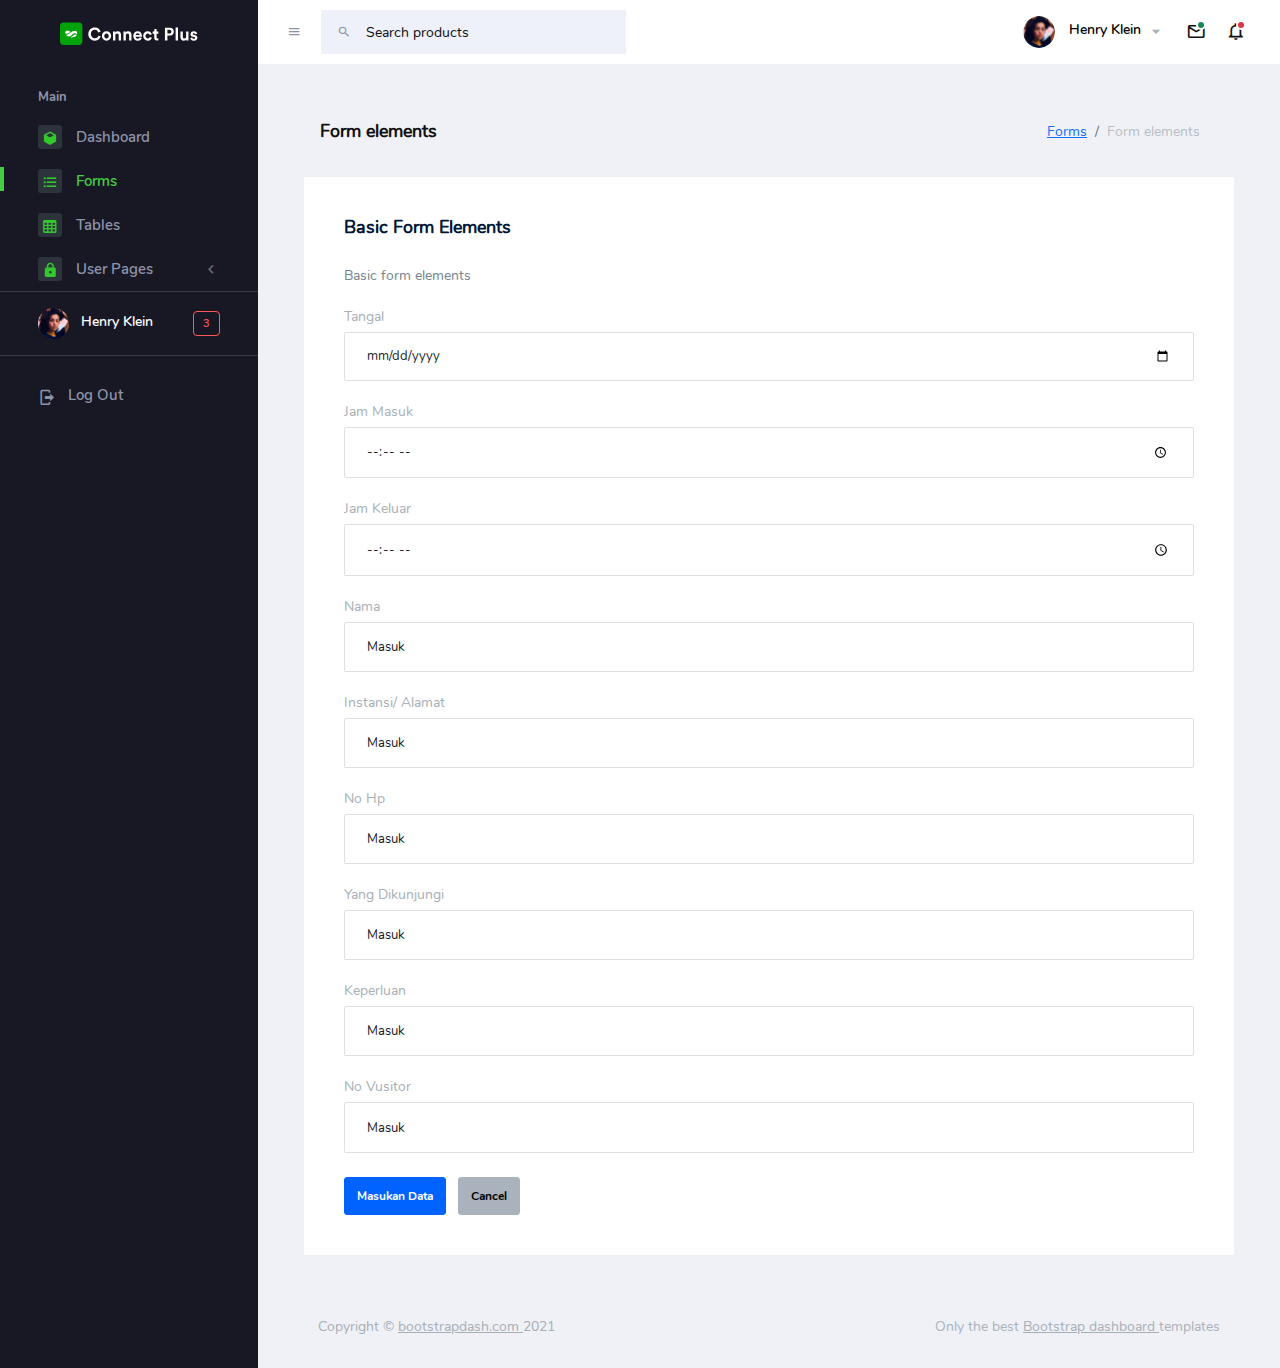
==== commit b7676044: "mengganti isi forms" ====
--- a/pages/forms/basic_elements.html
+++ b/pages/forms/basic_elements.html
@@ -446,43 +446,42 @@
                     <p class="card-description"> Basic form elements </p>
                     <form class="forms-sample">
                       <div class="form-group">
-                        <label for="exampleInputName1">Name</label>
-                        <input type="text" class="form-control" id="exampleInputName1" placeholder="Name">
-                      </div>
-                      <div class="form-group">
-                        <label for="exampleInputEmail3">Email address</label>
-                        <input type="email" class="form-control" id="exampleInputEmail3" placeholder="Email">
-                      </div>
-                      <div class="form-group">
-                        <label for="exampleInputPassword4">Password</label>
-                        <input type="password" class="form-control" id="exampleInputPassword4" placeholder="Password">
-                      </div>
-                      <div class="form-group">
-                        <label for="exampleSelectGender">Gender</label>
-                        <select class="form-control" id="exampleSelectGender">
-                          <option>Male</option>
-                          <option>Female</option>
-                        </select>
-                      </div>
-                      <div class="form-group">
-                        <label>File upload</label>
-                        <input type="file" name="img[]" class="file-upload-default">
-                        <div class="input-group col-xs-12">
-                          <input type="text" class="form-control file-upload-info" disabled placeholder="Upload Image">
-                          <span class="input-group-append">
-                            <button class="file-upload-browse btn btn-primary" type="button">Upload</button>
-                          </span>
-                        </div>
-                      </div>
-                      <div class="form-group">
-                        <label for="exampleInputCity1">City</label>
-                        <input type="text" class="form-control" id="exampleInputCity1" placeholder="Location">
-                      </div>
-                      <div class="form-group">
-                        <label for="exampleTextarea1">Textarea</label>
-                        <textarea class="form-control" id="exampleTextarea1" rows="4"></textarea>
-                      </div>
-                      <button type="submit" class="btn btn-primary me-2">Submit</button>
+                        <label for="exampleInputTanggal">Tangal</label>
+                        <input type="date" class="form-control" id="exampleInputtanggal" placeholder="Name">
+                      </div>
+                      <div class="form-group">
+                        <label for="exampleInputJamMasuk">Jam Masuk</label>
+                        <input type="time" class="form-control" id="exampleInputJamMasuk" placeholder="Name">
+                      </div>
+                      <div class="form-group">
+                        <label for="exampleInputJamKeluar">Jam Keluar</label>
+                        <input type="time" class="form-control" id="exampleInputJamKeluar" placeholder="Name">
+                      </div>
+                      <div class="form-group">
+                        <label for="exampleInputNama1">Nama</label>
+                        <input type="text" class="form-control" id="exampleInputNama1" placeholder="Masuk">
+                      </div>
+                      <div class="form-group">
+                        <label for="exampleInputAlamat">Instansi/ Alamat</label>
+                        <input type="text" class="form-control" id="exampleInputAlamat" placeholder="Masuk">
+                      </div>
+                      <div class="form-group">
+                        <label for="exampleInputNoHp">No Hp</label>
+                        <input type="text" class="form-control" id="exampleInputNoHp" placeholder="Masuk">
+                      </div>
+                      <div class="form-group">
+                        <label for="exampleInputKunjungi">Yang Dikunjungi</label>
+                        <input type="text" class="form-control" id="exampleInputKunjungi" placeholder="Masuk">
+                      </div>
+                      <div class="form-group">
+                        <label for="exampleInputKeperluan">Keperluan</label>
+                        <input type="text" class="form-control" id="exampleInputKeperluan" placeholder="Masuk">
+                      </div>
+                      <div class="form-group">
+                        <label for="exampleInputVisitor">No Vusitor</label>
+                        <input type="text" class="form-control" id="exampleInputVisitor" placeholder="Masuk">
+                      </div>
+                      <button type="submit" class="btn btn-primary me-2">Masukan Data</button>
                       <button class="btn btn-light">Cancel</button>
                     </form>
                   </div>
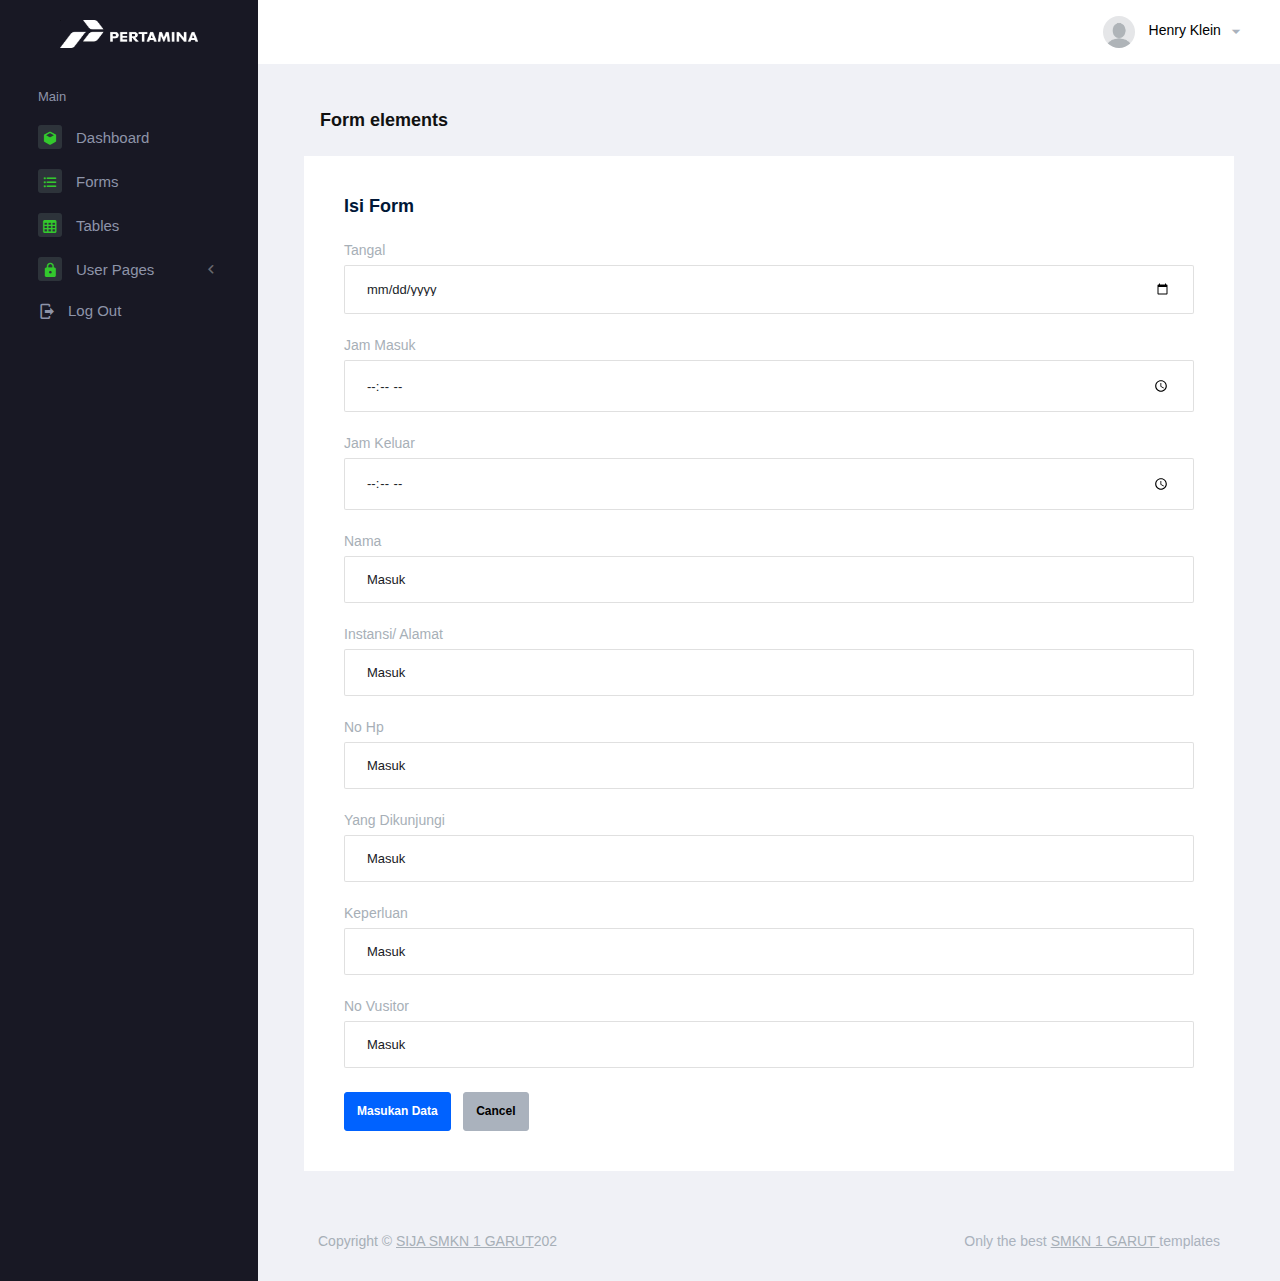
==== commit 61775b6f: "mengubah isi data di dalam" ====
--- a/pages/forms/basic_elements.html
+++ b/pages/forms/basic_elements.html
@@ -26,14 +26,12 @@
       <!-- partial:../../partials/_navbar.html -->
       <nav class="navbar default-layout-navbar col-lg-12 col-12 p-0 fixed-top d-flex flex-row">
         <div class="text-center navbar-brand-wrapper d-flex align-items-center justify-content-center">
-          <a class="navbar-brand brand-logo" href="../../index.html"><img src="../../assets/images/logo.svg" alt="logo" /></a>
+          <a class="navbar-brand brand-logo" href="../../index.html"><img src="../../assets/images/pertamina-white.png" alt="logo" /></a>
           <a class="navbar-brand brand-logo-mini" href="../../index.html"><img src="../../assets/images/logo-mini.svg" alt="logo" /></a>
         </div>
         <div class="navbar-menu-wrapper d-flex align-items-stretch">
-          <button class="navbar-toggler navbar-toggler align-self-center" type="button" data-toggle="minimize">
-            <span class="mdi mdi-menu"></span>
           </button>
-          <div class="search-field d-none d-xl-block">
+          <!-- <div class="search-field d-none d-xl-block">
             <form class="d-flex align-items-center h-100" action="#">
               <div class="input-group">
                 <div class="input-group-prepend bg-transparent">
@@ -42,7 +40,7 @@
                 <input type="text" class="form-control bg-transparent border-0" placeholder="Search products">
               </div>
             </form>
-          </div>
+          </div> -->
           <ul class="navbar-nav navbar-nav-right">
             <!-- <li class="nav-item  dropdown d-none d-md-block">
               <a class="nav-link dropdown-toggle" id="reportDropdown" href="#" data-bs-toggle="dropdown" aria-expanded="false"> Reports </a>
@@ -99,7 +97,7 @@
             <li class="nav-item nav-profile dropdown">
               <a class="nav-link dropdown-toggle" id="profileDropdown" href="#" data-bs-toggle="dropdown" aria-expanded="false">
                 <div class="nav-profile-img">
-                  <img src="../../assets/images/faces/face28.png" alt="image">
+                  <img src="../../assets/images/pp kosong wa default.jpg" alt="image">
                 </div>
                 <div class="nav-profile-text">
                   <p class="mb-1 text-black">Henry Klein</p>
@@ -142,7 +140,7 @@
                 </div>
               </div>
             </li>
-            <li class="nav-item dropdown">
+            <!-- <li class="nav-item dropdown">
               <a class="nav-link count-indicator dropdown-toggle" id="messageDropdown" href="#" data-bs-toggle="dropdown" aria-expanded="false">
                 <i class="mdi mdi-email-outline"></i>
                 <span class="count-symbol bg-success"></span>
@@ -182,8 +180,8 @@
                 <div class="dropdown-divider"></div>
                 <h6 class="p-3 mb-0 text-center">4 new messages</h6>
               </div>
-            </li>
-            <li class="nav-item dropdown">
+            </li> -->
+            <!-- <li class="nav-item dropdown">
               <a class="nav-link count-indicator dropdown-toggle" id="notificationDropdown" href="#" data-bs-toggle="dropdown">
                 <i class="mdi mdi-bell-outline"></i>
                 <span class="count-symbol bg-danger"></span>
@@ -229,7 +227,7 @@
                 <div class="dropdown-divider"></div>
                 <h6 class="p-3 mb-0 text-center">See all notifications</h6>
               </div>
-            </li>
+            </li> -->
           </ul>
           <button class="navbar-toggler navbar-toggler-right d-lg-none align-self-center" type="button" data-toggle="offcanvas">
             <span class="mdi mdi-menu"></span>
@@ -310,7 +308,7 @@
                 <span class="menu-title">Documentation</span>
               </a>
             </li> -->
-            <li class="nav-item sidebar-user-actions">
+            <!-- <li class="nav-item sidebar-user-actions">
               <div class="user-details">
                 <div class="d-flex justify-content-between align-items-center">
                   <div>
@@ -326,7 +324,7 @@
                   <div class="badge badge-danger">3</div>
                 </div>
               </div>
-            </li>
+            </li> -->
             <!-- <li class="nav-item sidebar-user-actions">
               <div class="sidebar-user-menu">
                 <a href="#" class="nav-link"><i class="mdi mdi-settings menu-icon"></i>
@@ -353,10 +351,6 @@
           <div class="content-wrapper">
             <div class="page-header">
               <h3 class="page-title"> Form elements </h3>
-              <nav aria-label="breadcrumb">
-                <ol class="breadcrumb">
-                  <li class="breadcrumb-item"><a href="#">Forms</a></li>
-                  <li class="breadcrumb-item active" aria-current="page">Form elements</li>
                 </ol>
               </nav>
             </div>
@@ -442,8 +436,7 @@
               <div class="col-12 grid-margin stretch-card">
                 <div class="card">
                   <div class="card-body">
-                    <h4 class="card-title">Basic form elements</h4>
-                    <p class="card-description"> Basic form elements </p>
+                    <h4 class="card-title">Isi form</h4>
                     <form class="forms-sample">
                       <div class="form-group">
                         <label for="exampleInputTanggal">Tangal</label>
@@ -494,8 +487,8 @@
           <footer class="footer">
             <div class="footer-inner-wraper">
               <div class="d-sm-flex justify-content-center justify-content-sm-between py-2">
-                <span class="text-muted text-center text-sm-left d-block d-sm-inline-block">Copyright © <a href="https://www.bootstrapdash.com/" target="_blank">bootstrapdash.com </a>2021</span>
-                <span class="float-none float-sm-right d-block mt-1 mt-sm-0 text-center">Only the best <a href="https://www.bootstrapdash.com/" target="_blank"> Bootstrap dashboard </a> templates</span>
+                <span class="text-muted text-center text-sm-left d-block d-sm-inline-block">Copyright © <a href="https://pplg.smknegeri1garut.sch.id" target="_blank">SIJA SMKN 1 GARUT</a>202</span>
+                <span class="float-none float-sm-right d-block mt-1 mt-sm-0 text-center">Only the best <a href="https://www.smknegeri1garut.sch.id/" target="_blank"> SMKN 1 GARUT </a> templates</span>
               </div>
             </div>
           </footer>
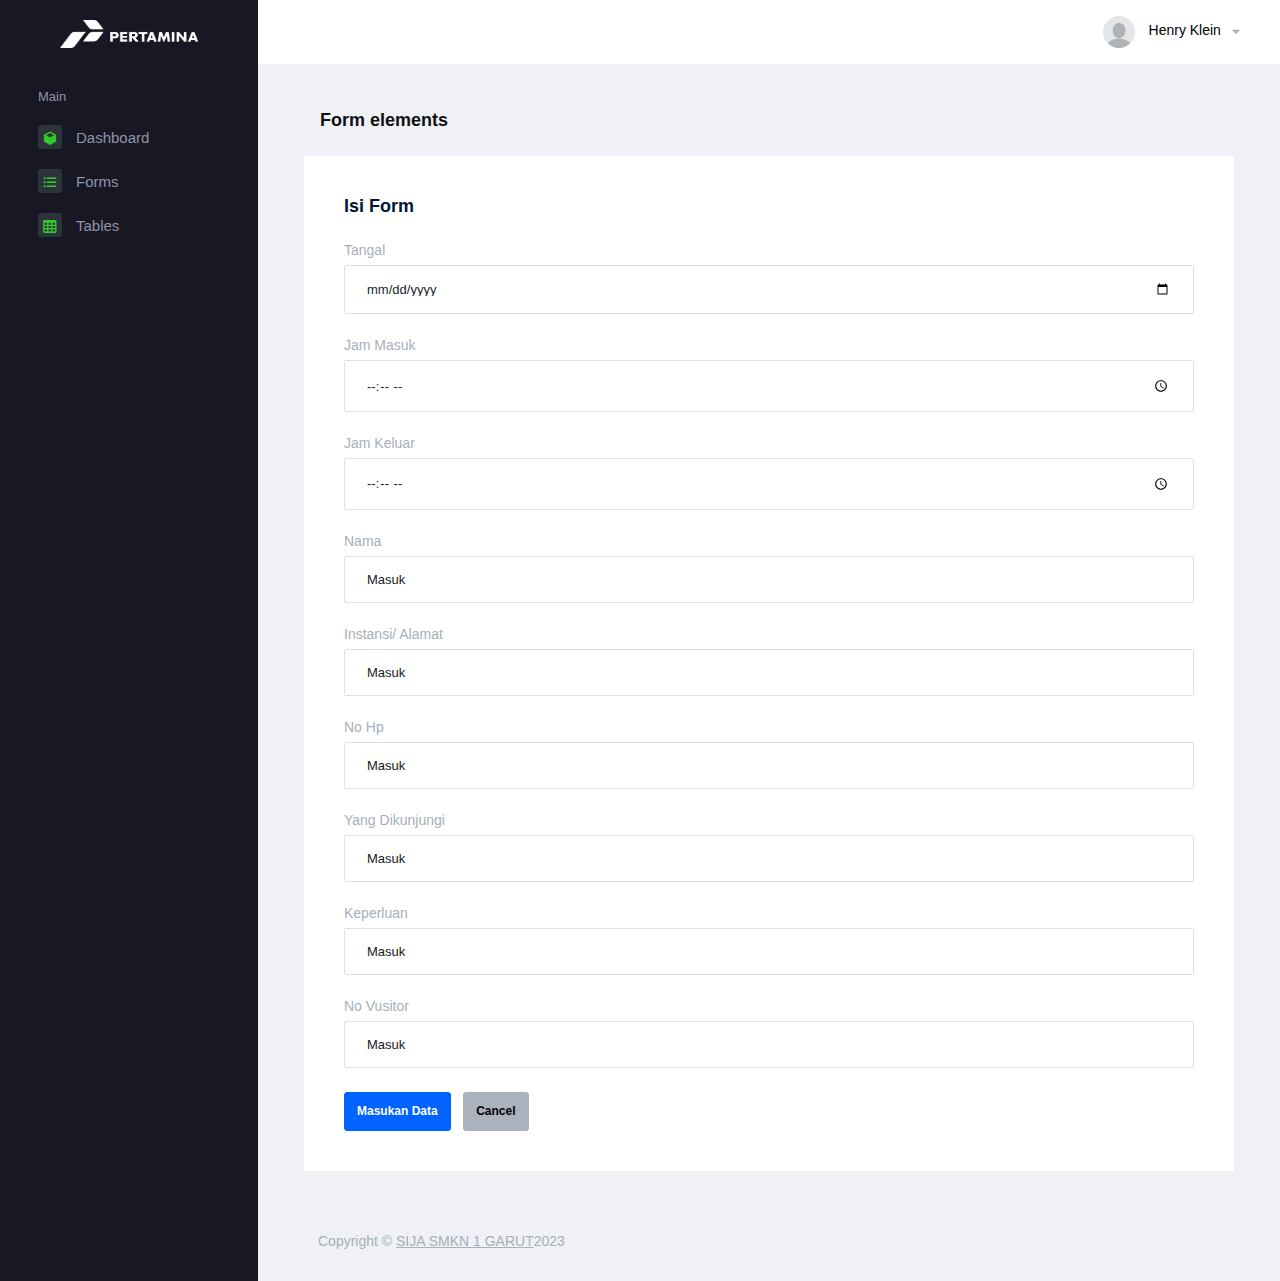
==== commit 5c7d746a: "mengubah data dan menghaapus data yang tidak perlu" ====
--- a/pages/forms/basic_elements.html
+++ b/pages/forms/basic_elements.html
@@ -31,69 +31,7 @@
         </div>
         <div class="navbar-menu-wrapper d-flex align-items-stretch">
           </button>
-          <!-- <div class="search-field d-none d-xl-block">
-            <form class="d-flex align-items-center h-100" action="#">
-              <div class="input-group">
-                <div class="input-group-prepend bg-transparent">
-                  <i class="input-group-text border-0 mdi mdi-magnify"></i>
-                </div>
-                <input type="text" class="form-control bg-transparent border-0" placeholder="Search products">
-              </div>
-            </form>
-          </div> -->
           <ul class="navbar-nav navbar-nav-right">
-            <!-- <li class="nav-item  dropdown d-none d-md-block">
-              <a class="nav-link dropdown-toggle" id="reportDropdown" href="#" data-bs-toggle="dropdown" aria-expanded="false"> Reports </a>
-              <div class="dropdown-menu navbar-dropdown" aria-labelledby="reportDropdown">
-                <a class="dropdown-item" href="#">
-                  <i class="mdi mdi-file-pdf me-2"></i>PDF </a>
-                <div class="dropdown-divider"></div>
-                <a class="dropdown-item" href="#">
-                  <i class="mdi mdi-file-excel me-2"></i>Excel </a>
-                <div class="dropdown-divider"></div>
-                <a class="dropdown-item" href="#">
-                  <i class="mdi mdi-file-word me-2"></i>doc </a>
-              </div>
-            </li> -->
-            <!-- <li class="nav-item  dropdown d-none d-md-block">
-              <a class="nav-link dropdown-toggle" id="projectDropdown" href="#" data-bs-toggle="dropdown" aria-expanded="false"> Projects </a>
-              <div class="dropdown-menu navbar-dropdown" aria-labelledby="projectDropdown">
-                <a class="dropdown-item" href="#">
-                  <i class="mdi mdi-eye-outline me-2"></i>View Project </a>
-                <div class="dropdown-divider"></div>
-                <a class="dropdown-item" href="#">
-                  <i class="mdi mdi-pencil-outline me-2"></i>Edit Project </a>
-              </div>
-            </li> -->
-            <!-- <li class="nav-item nav-language dropdown d-none d-md-block">
-              <a class="nav-link dropdown-toggle" id="languageDropdown" href="#" data-bs-toggle="dropdown" aria-expanded="false">
-                <div class="nav-language-icon">
-                  <i class="flag-icon flag-icon-us" title="us" id="us"></i>
-                </div>
-                <div class="nav-language-text">
-                  <p class="mb-1 text-black">English</p>
-                </div>
-              </a>
-              <div class="dropdown-menu navbar-dropdown" aria-labelledby="languageDropdown">
-                <a class="dropdown-item" href="#">
-                  <div class="nav-language-icon me-2">
-                    <i class="flag-icon flag-icon-ae" title="ae" id="ae"></i>
-                  </div>
-                  <div class="nav-language-text">
-                    <p class="mb-1 text-black">Arabic</p>
-                  </div>
-                </a>
-                <div class="dropdown-divider"></div>
-                <a class="dropdown-item" href="#">
-                  <div class="nav-language-icon me-2">
-                    <i class="flag-icon flag-icon-gb" title="GB" id="gb"></i>
-                  </div>
-                  <div class="nav-language-text">
-                    <p class="mb-1 text-black">English</p>
-                  </div>
-                </a>
-              </div>
-            </li> -->
             <li class="nav-item nav-profile dropdown">
               <a class="nav-link dropdown-toggle" id="profileDropdown" href="#" data-bs-toggle="dropdown" aria-expanded="false">
                 <div class="nav-profile-img">
@@ -105,129 +43,9 @@
               </a>
               <div class="dropdown-menu navbar-dropdown dropdown-menu-right p-0 border-0 font-size-sm" aria-labelledby="profileDropdown" data-x-placement="bottom-end">
                 <div class="p-3 text-center bg-primary">
-                  <img class="img-avatar img-avatar48 img-avatar-thumb" src="../../assets/images/faces/face28.png" alt="">
+                  <img class="img-avatar img-avatar48 img-avatar-thumb" src="../../assets/images/pp kosong wa default.jpg" alt="">
                 </div>
                 <div class="p-2">
-                  <!-- <h5 class="dropdown-header text-uppercase ps-2 text-dark">User Options</h5>
-                  <a class="dropdown-item py-1 d-flex align-items-center justify-content-between" href="#">
-                    <span>Inbox</span>
-                    <span class="p-0">
-                      <span class="badge badge-primary">3</span>
-                      <i class="mdi mdi-email-open-outline ms-1"></i>
-                    </span>
-                  </a>
-                  <a class="dropdown-item py-1 d-flex align-items-center justify-content-between" href="#">
-                    <span>Profile</span>
-                    <span class="p-0">
-                      <span class="badge badge-success">1</span>
-                      <i class="mdi mdi-account-outline ms-1"></i>
-                    </span>
-                  </a>
-                  <a class="dropdown-item py-1 d-flex align-items-center justify-content-between" href="javascript:void(0)">
-                    <span>Settings</span>
-                    <i class="mdi mdi-settings"></i>
-                  </a> -->
-                  <div role="separator" class="dropdown-divider"></div>
-                  <h5 class="dropdown-header text-uppercase  ps-2 text-dark mt-2">Actions</h5>
-                  <!-- <a class="dropdown-item py-1 d-flex align-items-center justify-content-between" href="#">
-                    <span>Lock Account</span>
-                    <i class="mdi mdi-lock ms-1"></i>
-                  </a> -->
-                  <a class="dropdown-item py-1 d-flex align-items-center justify-content-between" href="#">
-                    <span>Log Out</span>
-                    <i class="mdi mdi-logout ms-1"></i>
-                  </a>
-                </div>
-              </div>
-            </li>
-            <!-- <li class="nav-item dropdown">
-              <a class="nav-link count-indicator dropdown-toggle" id="messageDropdown" href="#" data-bs-toggle="dropdown" aria-expanded="false">
-                <i class="mdi mdi-email-outline"></i>
-                <span class="count-symbol bg-success"></span>
-              </a>
-              <div class="dropdown-menu dropdown-menu-end navbar-dropdown preview-list" aria-labelledby="messageDropdown">
-                <h6 class="p-3 mb-0 bg-primary text-white py-4">Messages</h6>
-                <div class="dropdown-divider"></div>
-                <a class="dropdown-item preview-item">
-                  <div class="preview-thumbnail">
-                    <img src="../../assets/images/faces/face4.jpg" alt="image" class="profile-pic">
-                  </div>
-                  <div class="preview-item-content d-flex align-items-start flex-column justify-content-center">
-                    <h6 class="preview-subject ellipsis mb-1 font-weight-normal">Mark send you a message</h6>
-                    <p class="text-gray mb-0"> 1 Minutes ago </p>
-                  </div>
-                </a>
-                <div class="dropdown-divider"></div>
-                <a class="dropdown-item preview-item">
-                  <div class="preview-thumbnail">
-                    <img src="../../assets/images/faces/face2.jpg" alt="image" class="profile-pic">
-                  </div>
-                  <div class="preview-item-content d-flex align-items-start flex-column justify-content-center">
-                    <h6 class="preview-subject ellipsis mb-1 font-weight-normal">Cregh send you a message</h6>
-                    <p class="text-gray mb-0"> 15 Minutes ago </p>
-                  </div>
-                </a>
-                <div class="dropdown-divider"></div>
-                <a class="dropdown-item preview-item">
-                  <div class="preview-thumbnail">
-                    <img src="../../assets/images/faces/face3.jpg" alt="image" class="profile-pic">
-                  </div>
-                  <div class="preview-item-content d-flex align-items-start flex-column justify-content-center">
-                    <h6 class="preview-subject ellipsis mb-1 font-weight-normal">Profile picture updated</h6>
-                    <p class="text-gray mb-0"> 18 Minutes ago </p>
-                  </div>
-                </a>
-                <div class="dropdown-divider"></div>
-                <h6 class="p-3 mb-0 text-center">4 new messages</h6>
-              </div>
-            </li> -->
-            <!-- <li class="nav-item dropdown">
-              <a class="nav-link count-indicator dropdown-toggle" id="notificationDropdown" href="#" data-bs-toggle="dropdown">
-                <i class="mdi mdi-bell-outline"></i>
-                <span class="count-symbol bg-danger"></span>
-              </a>
-              <div class="dropdown-menu dropdown-menu-end navbar-dropdown preview-list" aria-labelledby="notificationDropdown">
-                <h6 class="p-3 mb-0 bg-primary text-white py-4">Notifications</h6>
-                <div class="dropdown-divider"></div>
-                <a class="dropdown-item preview-item">
-                  <div class="preview-thumbnail">
-                    <div class="preview-icon bg-success">
-                      <i class="mdi mdi-calendar"></i>
-                    </div>
-                  </div>
-                  <div class="preview-item-content d-flex align-items-start flex-column justify-content-center">
-                    <h6 class="preview-subject font-weight-normal mb-1">Event today</h6>
-                    <p class="text-gray ellipsis mb-0"> Just a reminder that you have an event today </p>
-                  </div>
-                </a>
-                <div class="dropdown-divider"></div>
-                <a class="dropdown-item preview-item">
-                  <div class="preview-thumbnail">
-                    <div class="preview-icon bg-warning">
-                      <i class="mdi mdi-settings"></i>
-                    </div>
-                  </div>
-                  <div class="preview-item-content d-flex align-items-start flex-column justify-content-center">
-                    <h6 class="preview-subject font-weight-normal mb-1">Settings</h6>
-                    <p class="text-gray ellipsis mb-0"> Update dashboard </p>
-                  </div>
-                </a>
-                <div class="dropdown-divider"></div>
-                <a class="dropdown-item preview-item">
-                  <div class="preview-thumbnail">
-                    <div class="preview-icon bg-info">
-                      <i class="mdi mdi-link-variant"></i>
-                    </div>
-                  </div>
-                  <div class="preview-item-content d-flex align-items-start flex-column justify-content-center">
-                    <h6 class="preview-subject font-weight-normal mb-1">Launch Admin</h6>
-                    <p class="text-gray ellipsis mb-0"> New admin wow! </p>
-                  </div>
-                </a>
-                <div class="dropdown-divider"></div>
-                <h6 class="p-3 mb-0 text-center">See all notifications</h6>
-              </div>
-            </li> -->
           </ul>
           <button class="navbar-toggler navbar-toggler-right d-lg-none align-self-center" type="button" data-toggle="offcanvas">
             <span class="mdi mdi-menu"></span>
@@ -246,38 +64,12 @@
                 <span class="menu-title">Dashboard</span>
               </a>
             </li>
-            <!-- <li class="nav-item">
-              <a class="nav-link" data-bs-toggle="collapse" href="#ui-basic" aria-expanded="false" aria-controls="ui-basic">
-                <span class="icon-bg"><i class="mdi mdi-crosshairs-gps menu-icon"></i></span>
-                <span class="menu-title">UI Elements</span>
-                <i class="menu-arrow"></i>
-              </a>
-              <div class="collapse" id="ui-basic">
-                <ul class="nav flex-column sub-menu">
-                  <li class="nav-item"> <a class="nav-link" href="../../pages/ui-features/buttons.html">Buttons</a></li>
-                  <li class="nav-item"> <a class="nav-link" href="../../pages/ui-features/dropdowns.html">Dropdowns</a></li>
-                  <li class="nav-item"> <a class="nav-link" href="../../pages/ui-features/typography.html">Typography</a></li>
-                </ul>
-              </div>
-            </li> -->
-            <!-- <li class="nav-item">
-              <a class="nav-link" href="../../pages/icons/mdi.html">
-                <span class="icon-bg"><i class="mdi mdi-contacts menu-icon"></i></span>
-                <span class="menu-title">Icons</span>
-              </a>
-            </li> -->
             <li class="nav-item">
               <a class="nav-link" href="../../pages/forms/basic_elements.html">
                 <span class="icon-bg"><i class="mdi mdi-format-list-bulleted menu-icon"></i></span>
                 <span class="menu-title">Forms</span>
               </a>
             </li>
-            <!-- <li class="nav-item">
-              <a class="nav-link" href="../../pages/charts/chartjs.html">
-                <span class="icon-bg"><i class="mdi mdi-chart-bar menu-icon"></i></span>
-                <span class="menu-title">Charts</span>
-              </a>
-            </li> -->
             <li class="nav-item">
               <a class="nav-link" href="../../pages/tables/basic-table.html">
                 <span class="icon-bg"><i class="mdi mdi-table-large menu-icon"></i></span>
@@ -285,63 +77,9 @@
               </a>
             </li>
             <li class="nav-item">
-              <a class="nav-link" data-bs-toggle="collapse" href="#auth" aria-expanded="false" aria-controls="auth">
-                <span class="icon-bg"><i class="mdi mdi-lock menu-icon"></i></span>
-                <span class="menu-title">User Pages</span>
-                <i class="menu-arrow"></i>
-              </a>
               <div class="collapse" id="auth">
                 <ul class="nav flex-column sub-menu">
-                  <!-- <li class="nav-item"> <a class="nav-link" href="../../pages/samples/blank-page.html"> Blank Page </a></li> -->
-                  <li class="nav-item"> <a class="nav-link" href="../../pages/samples/login.html"> Login </a></li>
-                  <!-- <li class="nav-item"> <a class="nav-link" href="../../pages/samples/register.html"> Register </a></li> -->
-                  <li class="nav-item"> <a class="nav-link" href="../../pages/samples/error-404.html"> 404 </a></li>
-                  <!-- <li class="nav-item"> <a class="nav-link" href="../../pages/samples/error-500.html"> 500 </a></li> -->
                 </ul>
-              </div>
-            </li>
-            <!-- <li class="nav-item documentation-link">
-              <a class="nav-link" href="http://www.bootstrapdash.com/demo/connect-plus-free/jquery/documentation/documentation.html" target="_blank">
-                <span class="icon-bg">
-                  <i class="mdi mdi-file-document-box menu-icon"></i>
-                </span>
-                <span class="menu-title">Documentation</span>
-              </a>
-            </li> -->
-            <!-- <li class="nav-item sidebar-user-actions">
-              <div class="user-details">
-                <div class="d-flex justify-content-between align-items-center">
-                  <div>
-                    <div class="d-flex align-items-center">
-                      <div class="sidebar-profile-img">
-                        <img src="../../assets/images/faces/face28.png" alt="image">
-                      </div>
-                      <div class="sidebar-profile-text">
-                        <p class="mb-1">Henry Klein</p>
-                      </div>
-                    </div>
-                  </div>
-                  <div class="badge badge-danger">3</div>
-                </div>
-              </div>
-            </li> -->
-            <!-- <li class="nav-item sidebar-user-actions">
-              <div class="sidebar-user-menu">
-                <a href="#" class="nav-link"><i class="mdi mdi-settings menu-icon"></i>
-                  <span class="menu-title">Settings</span>
-                </a>
-              </div>
-            </li> -->
-            <!-- <li class="nav-item sidebar-user-actions">
-              <div class="sidebar-user-menu">
-                <a href="#" class="nav-link"><i class="mdi mdi-speedometer menu-icon"></i>
-                  <span class="menu-title">Take Tour</span></a>
-              </div>
-            </li> -->
-            <li class="nav-item sidebar-user-actions">
-              <div class="sidebar-user-menu">
-                <a href="#" class="nav-link"><i class="mdi mdi-logout menu-icon"></i>
-                  <span class="menu-title">Log Out</span></a>
               </div>
             </li>
           </ul>
@@ -355,84 +93,6 @@
               </nav>
             </div>
             <div class="row">
-              <!--div class="col-md-6 grid-margin stretch-card">
-                <div class="card">
-                  <div class="card-body">
-                    <h4 class="card-title">Default form</h4>
-                    <p class="card-description"> Basic form layout </p>
-                    <form class="forms-sample">
-                      <div class="form-group">
-                        <label for="exampleInputUsername1">Username</label>
-                        <input type="text" class="form-control" id="exampleInputUsername1" placeholder="Username">
-                      </div>
-                      <div class="form-group">
-                        <label for="exampleInputEmail1">Email address</label>
-                        <input type="email" class="form-control" id="exampleInputEmail1" placeholder="Email">
-                      </div>
-                      <div class="form-group">
-                        <label for="exampleInputPassword1">Password</label>
-                        <input type="password" class="form-control" id="exampleInputPassword1" placeholder="Password">
-                      </div>
-                      <div class="form-group">
-                        <label for="exampleInputConfirmPassword1">Confirm Password</label>
-                        <input type="password" class="form-control" id="exampleInputConfirmPassword1" placeholder="Password">
-                      </div>
-                      <div class="form-check form-check-flat form-check-primary">
-                        <label class="form-check-label">
-                          <input type="checkbox" class="form-check-input"> Remember me </label>
-                      </div>
-                      <button type="submit" class="btn btn-primary me-2">Submit</button>
-                      <button class="btn btn-light">Cancel</button>
-                    </form>
-                  </div>
-                </div>
-              </div-->
-              <!--div class="col-md-6 grid-margin stretch-card">
-                <div class="card">
-                  <div class="card-body">
-                    <h4 class="card-title">Horizontal Form</h4>
-                    <p class="card-description"> Horizontal form layout </p>
-                    <form class="forms-sample">
-                      <div class="form-group row">
-                        <label for="exampleInputUsername2" class="col-sm-3 col-form-label">Email</label>
-                        <div class="col-sm-9">
-                          <input type="text" class="form-control" id="exampleInputUsername2" placeholder="Username">
-                        </div>
-                      </div>
-                      <div class="form-group row">
-                        <label for="exampleInputEmail2" class="col-sm-3 col-form-label">Email</label>
-                        <div class="col-sm-9">
-                          <input type="email" class="form-control" id="exampleInputEmail2" placeholder="Email">
-                        </div>
-                      </div>
-                      <div class="form-group row">
-                        <label for="exampleInputMobile" class="col-sm-3 col-form-label">Mobile</label>
-                        <div class="col-sm-9">
-                          <input type="text" class="form-control" id="exampleInputMobile" placeholder="Mobile number">
-                        </div>
-                      </div>
-                      <div class="form-group row">
-                        <label for="exampleInputPassword2" class="col-sm-3 col-form-label">Password</label>
-                        <div class="col-sm-9">
-                          <input type="password" class="form-control" id="exampleInputPassword2" placeholder="Password">
-                        </div>
-                      </div>
-                      <div class="form-group row">
-                        <label for="exampleInputConfirmPassword2" class="col-sm-3 col-form-label">Re Password</label>
-                        <div class="col-sm-9">
-                          <input type="password" class="form-control" id="exampleInputConfirmPassword2" placeholder="Password">
-                        </div>
-                      </div>
-                      <div class="form-check form-check-flat form-check-primary">
-                        <label class="form-check-label">
-                          <input type="checkbox" class="form-check-input"> Remember me </label>
-                      </div>
-                      <button type="submit" class="btn btn-primary me-2">Submit</button>
-                      <button class="btn btn-light">Cancel</button>
-                    </form>
-                  </div>
-                </div>
-              </div-->
               <div class="col-12 grid-margin stretch-card">
                 <div class="card">
                   <div class="card-body">
@@ -487,8 +147,8 @@
           <footer class="footer">
             <div class="footer-inner-wraper">
               <div class="d-sm-flex justify-content-center justify-content-sm-between py-2">
-                <span class="text-muted text-center text-sm-left d-block d-sm-inline-block">Copyright © <a href="https://pplg.smknegeri1garut.sch.id" target="_blank">SIJA SMKN 1 GARUT</a>202</span>
-                <span class="float-none float-sm-right d-block mt-1 mt-sm-0 text-center">Only the best <a href="https://www.smknegeri1garut.sch.id/" target="_blank"> SMKN 1 GARUT </a> templates</span>
+                <span class="text-muted text-center text-sm-left d-block d-sm-inline-block">Copyright © <a href="https://pplg.smknegeri1garut.sch.id" target="_blank">SIJA SMKN 1 GARUT</a>2023</span>
+                <!-- <span class="float-none float-sm-right d-block mt-1 mt-sm-0 text-center">Only the best <a href="https://www.smknegeri1garut.sch.id/" target="_blank"> SMKN 1 GARUT </a> templates</span> -->
               </div>
             </div>
           </footer>
